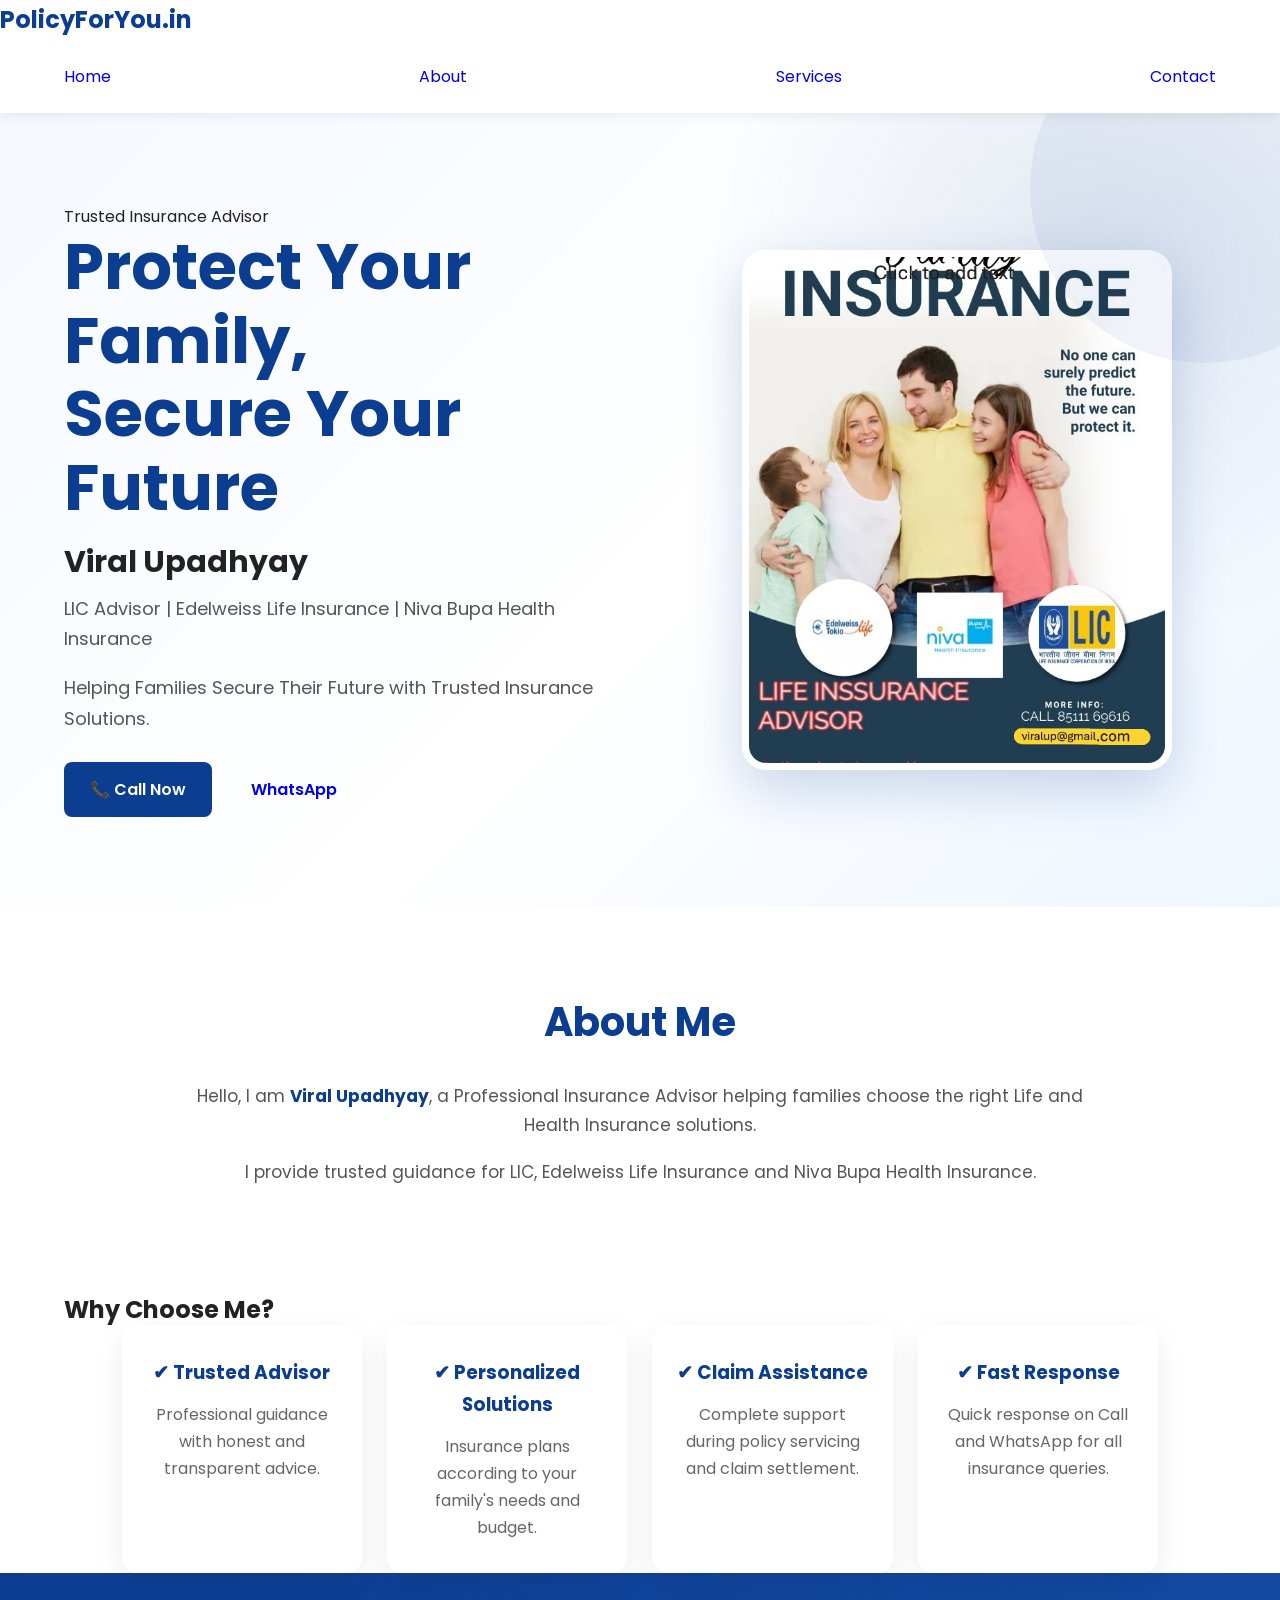
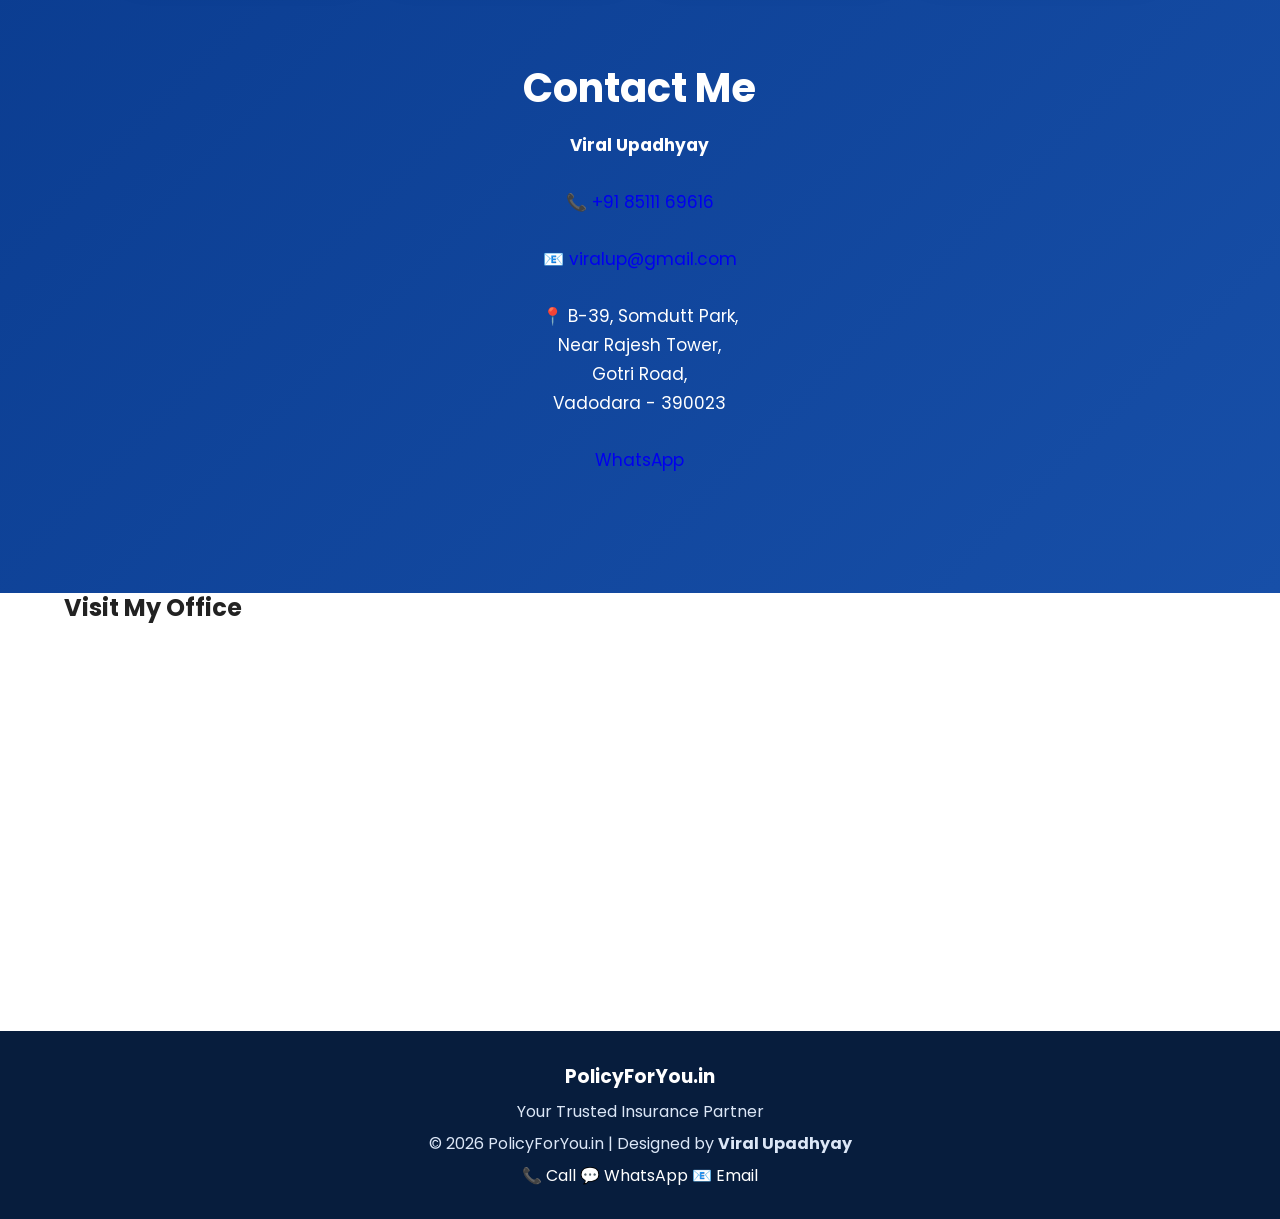
==== index.html @ e37a6d29 "Update index.html" ====
<!DOCTYPE html>
<html lang="en">

<head>
    <!-- Google tag (gtag.js) -->
<script async src="https://www.googletagmanager.com/gtag/js?id=G-F7DDTG982R"></script>

<script>
  window.dataLayer = window.dataLayer || [];
  function gtag(){dataLayer.push(arguments);}

  gtag('js', new Date());

  gtag('config', 'G-F7DDTG982R');
</script>
    <meta charset="UTF-8">
    <meta name="viewport" content="width=device-width, initial-scale=1.0">

    <title>PolicyForYou.in | Viral Upadhyay</title>
<meta name="description" content="Professional LIC, Health Insurance, Term Insurance and Financial Planning Advisor. Contact Viral Upadhyay for trusted insurance solutions.">

<meta name="keywords" content="LIC Advisor, Health Insurance, Term Insurance, Niva Bupa, Edelweiss Life Insurance, Viral Upadhyay">

<meta name="author" content="Viral Upadhyay">
    <link rel="canonical" href="https://viral1976.github.io/policyforyou/">
    <link rel="stylesheet" href="style.css">

    <link rel="preconnect" href="https://fonts.googleapis.com">
    <link rel="preconnect" href="https://fonts.gstatic.com" crossorigin>

    <link href="https://fonts.googleapis.com/css2?family=Poppins:wght@300;400;500;600;700&display=swap" rel="stylesheet">
<!-- Open Graph SEO -->
<meta property="og:title" content="PolicyForYou.in | Professional Insurance Advisor">
<meta property="og:description" content="Professional LIC, Health Insurance, Term Insurance and Financial Planning Advisor by Viral Upadhyay.">
<meta property="og:type" content="website">
<meta property="og:url" content="https://viral1976.github.io/policyforyou/">
<meta property="og:image" content="https://viral1976.github.io/policyforyou/logo.png">
<script type="application/ld+json">
{

<script type="application/ld+json">
{
  "@context":"https://schema.org",
  "@type":"InsuranceAgency",
  "name":"PolicyForYou.in",
  "url":"https://viral1976.github.io/policyforyou/",
  "logo":"https://viral1976.github.io/policyforyou/logo.png",
  "founder":"Viral Upadhyay",
  "telephone":"+91-8511169616"
}
</script>
</head>

<body>

<header>

    <div class="logo">
        PolicyForYou.in
    </div>

    <nav>

        <a href="#home">Home</a>
        <a href="#about">About</a>
        <a href="#services">Services</a>
        <a href="#contact">Contact</a>

    </nav>

</header>
<!-- Hero Section -->
<section class="hero" id="home">

    <div class="hero-content">

        <div class="hero-text">

            <span class="badge">Trusted Insurance Advisor</span>

            <h1>
                Protect Your Family,<br>
                Secure Your Future
            </h1>

            <h2>Viral Upadhyay</h2>

            <p>
                LIC Advisor | Edelweiss Life Insurance |
                Niva Bupa Health Insurance
            </p>

            <p>
                Helping Families Secure Their Future with Trusted Insurance Solutions.
            </p>

            <div class="hero-buttons">

                <a href="tel:+918511169616" class="btn btn-primary">
                    📞 Call Now
                </a>

                <a href="https://wa.me/918511169616"
   class="btn whatsapp"
   onclick="trackWhatsAppClick()"
   target="_blank">
   WhatsApp
</a>

            </div>

        </div>

      <div class="hero-image">
<img src="insurance-photo.jpg" alt="Viral Upadhyay - Life and Health Insurance Advisor">
    </div>

</section>
<!-- About -->
<section id="about" class="about">

    <div class="container">

        <h2>About Me</h2>

        <p>
            Hello, I am <strong>Viral Upadhyay</strong>, a Professional Insurance Advisor helping families choose the right Life and Health Insurance solutions.
        </p>

        <p>
            I provide trusted guidance for LIC, Edelweiss Life Insurance and Niva Bupa Health Insurance.
        </p>

    </div>

</section>
<!-- Why Choose Me -->
<section id="why" class="why">

    <div class="container">

        <h2>Why Choose Me?</h2>

        <div class="why-grid">

            <div class="why-card">
                <h3>✔ Trusted Advisor</h3>
                <p>Professional guidance with honest and transparent advice.</p>
            </div>

            <div class="why-card">
                <h3>✔ Personalized Solutions</h3>
                <p>Insurance plans according to your family's needs and budget.</p>
            </div>

            <div class="why-card">
                <h3>✔ Claim Assistance</h3>
                <p>Complete support during policy servicing and claim settlement.</p>
            </div>

            <div class="why-card">
                <h3>✔ Fast Response</h3>
                <p>Quick response on Call and WhatsApp for all insurance queries.</p>
            </div>

        </div>

    </div>

</section>
<!-- Contact -->
<section id="contact" class="contact">

    <div class="container">

        <h2>Contact Me</h2>

        <p><strong>Viral Upadhyay</strong></p>

        <p>📞 <a href="tel:+918511169616">+91 85111 69616</a></p>

        <p>📧 <a href="mailto:viralup@gmail.com">viralup@gmail.com</a></p>

        <p>📍 B-39, Somdutt Park,<br>
        Near Rajesh Tower,<br>
        Gotri Road,<br>
        Vadodara - 390023</p>

        <p>
           <a href="https://wa.me/918511169616"
   onclick="gtag('event', 'whatsapp_click', {
     event_category: 'Contact',
     event_label: 'WhatsApp Button'
   });"
   target="_blank">
   WhatsApp
</a>
        </p>

    </div>

</section>
<!-- Google Map -->
<section id="location" class="location">

    <div class="container">

        <h2>Visit My Office</h2>

        <iframe
            src="https://www.google.com/maps?q=B-39%20Somdutt%20Park,%20Near%20Rajesh%20Tower,%20Gotri%20Road,%20Vadodara&output=embed"
            width="100%"
            height="400"
            style="border:0; border-radius:15px;"
            allowfullscreen=""
            loading="lazy">
        </iframe>

    </div>

</section>
<!-- Footer -->
<footer class="footer">

    <div class="container">

        <h3>PolicyForYou.in</h3>

        <p>Your Trusted Insurance Partner</p>

        <p>
            © 2026 PolicyForYou.in | Designed by
            <strong>Viral Upadhyay</strong>
        </p>

        <div class="social-links">

            <a href="tel:+918511169616">📞 Call</a>

            <a href="https://wa.me/918511169616" target="_blank">💬 WhatsApp</a>

            <a href="mailto:viralup@gmail.com">📧 Email</a>

        </div>

    </div>

</footer>
<link rel="icon" href="favicon-192.png">

<meta property="og:image"
      content="https://viral1976.github.io/policyforyou/og-image.png">
</body>
</html>
---- style.css ----
/* =========================================================
   PolicyForYou.in
   Professional Insurance Advisor Website
   Viral Upadhyay
   ========================================================= */

/* ---------- RESET ---------- */

* {
    margin: 0;
    padding: 0;
    box-sizing: border-box;
}

html {
    scroll-behavior: smooth;
}

body {
    font-family: "Poppins", Arial, sans-serif;
    line-height: 1.7;
    color: #222;
    background: #ffffff;
}

img {
    max-width: 100%;
    display: block;
}

a {
    text-decoration: none;
}

.container {
    width: 90%;
    max-width: 1200px;
    margin: 0 auto;
}


/* =========================================================
   HEADER / NAVIGATION
   ========================================================= */

header {
    background: #ffffff;
    box-shadow: 0 2px 12px rgba(0, 0, 0, 0.08);
    position: sticky;
    top: 0;
    z-index: 1000;
}

nav {
    width: 90%;
    max-width: 1200px;
    margin: auto;
    min-height: 72px;

    display: flex;
    align-items: center;
    justify-content: space-between;
    gap: 25px;
}

.logo,
.logo a {
    color: #0b3d91;
    font-size: 24px;
    font-weight: 700;
}

nav ul {
    list-style: none;
    display: flex;
    align-items: center;
    gap: 28px;
}

nav ul li a {
    color: #222;
    font-weight: 500;
    transition: 0.3s ease;
}

nav ul li a:hover {
    color: #0b3d91;
}


/* =========================================================
   HERO SECTION
   ========================================================= */

.hero {
    position: relative;
    overflow: hidden;

    padding: 90px 5%;
    min-height: 620px;

    background:
        radial-gradient(circle at 85% 20%, rgba(11, 61, 145, 0.12), transparent 30%),
        linear-gradient(135deg, #f5f9ff 0%, #ffffff 55%, #eef6ff 100%);
}

.hero::before {
    content: "";
    position: absolute;
    width: 350px;
    height: 350px;
    border-radius: 50%;
    background: rgba(11, 61, 145, 0.06);
    right: -100px;
    top: -100px;
}

.hero > .container {
    position: relative;
    z-index: 2;
}

.hero-content {
    display: grid;
    grid-template-columns: 1.05fr 0.95fr;
    align-items: center;
    gap: 60px;
}

.hero-text {
    max-width: 650px;
}

.hero-text .tagline,
.hero .tagline {
    color: #0b3d91;
    font-weight: 600;
    font-size: 18px;
    margin-bottom: 12px;
}

.hero h1 {
    color: #0b3d91;
    font-size: clamp(42px, 5vw, 68px);
    line-height: 1.15;
    margin-bottom: 20px;
}

.hero h2 {
    color: #222;
    font-size: 30px;
    margin-bottom: 12px;
}

.hero p {
    font-size: 18px;
    color: #555;
    margin-bottom: 18px;
}


/* ---------- HERO BUTTONS ---------- */

.hero-buttons,
.hero-buttons {
    display: flex;
    flex-wrap: wrap;
    gap: 15px;
    margin-top: 28px;
}

.btn,
.btn-primary,
.btn-whatsapp {
    display: inline-flex;
    align-items: center;
    justify-content: center;

    min-height: 48px;
    padding: 12px 24px;

    border-radius: 8px;
    font-weight: 600;

    transition: all 0.3s ease;
}

.btn-primary {
    background: #0b3d91;
    color: #ffffff;
    border: 2px solid #0b3d91;
}

.btn-primary:hover {
    background: #082f70;
    border-color: #082f70;
    transform: translateY(-2px);
}

.btn-whatsapp {
    background: #25d366;
    color: #ffffff;
    border: 2px solid #25d366;
}

.btn-whatsapp:hover {
    background: #1da851;
    border-color: #1da851;
    transform: translateY(-2px);
}


/* =========================================================
   HERO IMAGE
   ========================================================= */

.hero-image {
    display: flex;
    justify-content: center;
    align-items: center;
}

.hero-image img {
    width: min(100%, 430px);
    max-height: 520px;
    object-fit: cover;

    border-radius: 24px;

    border: 7px solid #ffffff;

    box-shadow:
        0 20px 55px rgba(11, 61, 145, 0.20);

    background: #ffffff;
}


/* =========================================================
   ABOUT SECTION
   ========================================================= */

.about {
    padding: 90px 5%;
    background: #ffffff;
}

.about .container {
    max-width: 1000px;
}

.about h2 {
    text-align: center;
    color: #0b3d91;
    font-size: 40px;
    margin-bottom: 35px;
}

.about p {
    max-width: 900px;
    margin: 0 auto 18px;
    color: #555;
    font-size: 17px;
    text-align: center;
}

.about strong {
    color: #0b3d91;
}


/* =========================================================
   WHY CHOOSE ME
   ========================================================= */

.why-choose,
.why-choose-us {
    padding: 90px 5%;
    background: #f7faff;
}

.why-choose h2,
.why-choose-us h2 {
    text-align: center;
    color: #0b3d91;
    font-size: 40px;
    margin-bottom: 50px;
}

.why-grid,
.why-choose-grid {
    width: 90%;
    max-width: 1200px;
    margin: auto;

    display: grid;
    grid-template-columns: repeat(4, 1fr);
    gap: 25px;
}

.why-card {
    background: #ffffff;
    padding: 32px 22px;
    text-align: center;

    border-radius: 15px;

    box-shadow: 0 10px 30px rgba(0, 0, 0, 0.07);

    transition: 0.3s ease;
}

.why-card:hover {
    transform: translateY(-8px);
    box-shadow: 0 18px 40px rgba(11, 61, 145, 0.13);
}

.why-card h3 {
    color: #0b3d91;
    margin-bottom: 12px;
}

.why-card p {
    color: #666;
}


/* =========================================================
   SERVICES
   ========================================================= */

.services {
    padding: 90px 8%;
    background: #ffffff;
    text-align: center;
}

.services h2 {
    font-size: 40px;
    color: #0b3d91;
    margin-bottom: 50px;
}

.service-grid,
.services-grid {
    display: grid;
    grid-template-columns: repeat(3, 1fr);
    gap: 25px;
    max-width: 1200px;
    margin: auto;
}

.service-card {
    background: #ffffff;
    padding: 35px 25px;

    border-radius: 15px;

    border: 1px solid #e5ebf5;

    box-shadow: 0 10px 30px rgba(0, 0, 0, 0.07);

    transition: 0.3s ease;
}

.service-card:hover {
    transform: translateY(-8px);
    box-shadow: 0 18px 40px rgba(11, 61, 145, 0.13);
}

.service-card h3 {
    color: #0b3d91;
    font-size: 22px;
    margin-bottom: 14px;
}

.service-card p {
    color: #666;
}


/* =========================================================
   CONTACT SECTION
   ========================================================= */

.contact {
    padding: 90px 5%;
    background:
        linear-gradient(135deg, #0b3d91, #174fa8);
    color: #ffffff;
    text-align: center;
}

.contact h2 {
    font-size: 40px;
    margin-bottom: 18px;
}

.contact p {
    max-width: 700px;
    margin: 0 auto 28px;
    font-size: 17px;
}

.contact-buttons {
    display: flex;
    justify-content: center;
    flex-wrap: wrap;
    gap: 15px;
}


/* =========================================================
   GOOGLE MAP
   ========================================================= */

.map-section {
    padding: 70px 5%;
    background: #f7faff;
}

.map-section h2 {
    text-align: center;
    color: #0b3d91;
    margin-bottom: 30px;
}

.map-section iframe {
    width: 100%;
    min-height: 350px;
    border: 0;
    border-radius: 15px;
}


/* =========================================================
   FOOTER
   ========================================================= */

footer {
    background: #071d3d;
    color: #ffffff;
    text-align: center;
    padding: 30px 20px;
}

footer p {
    margin: 5px 0;
    color: #dce7f7;
}

footer a {
    color: #ffffff;
}

footer a:hover {
    color: #25d366;
}


/* =========================================================
   GENERAL SECTION HEADINGS
   ========================================================= */

section h2 {
    line-height: 1.25;
}


/* =========================================================
   MOBILE / TABLET
   ========================================================= */

@media (max-width: 950px) {

    .hero-content {
        grid-template-columns: 1fr;
        text-align: center;
    }

    .hero-text {
        max-width: 800px;
        margin: auto;
    }

    .hero-buttons {
        justify-content: center;
    }

    .hero-image {
        margin-top: 20px;
    }

    .why-grid,
    .why-choose-grid {
        grid-template-columns: repeat(2, 1fr);
    }

    .service-grid,
    .services-grid {
        grid-template-columns: repeat(2, 1fr);
    }
}


/* =========================================================
   MOBILE
   ========================================================= */

@media (max-width: 650px) {

    nav {
        flex-direction: column;
        justify-content: center;
        padding: 18px 0;
        gap: 10px;
    }

    nav ul {
        gap: 15px;
        flex-wrap: wrap;
        justify-content: center;
    }

    .logo,
    .logo a {
        font-size: 21px;
    }

    .hero {
        padding: 60px 20px;
        min-height: auto;
    }

    .hero h1 {
        font-size: 40px;
    }

    .hero h2 {
        font-size: 25px;
    }

    .hero p {
        font-size: 16px;
    }

    .hero-image img {
        width: 90%;
        max-height: 430px;
    }

    .about,
    .services,
    .why-choose,
    .why-choose-us,
    .contact {
        padding: 65px 20px;
    }

    .about h2,
    .services h2,
    .why-choose h2,
    .why-choose-us h2,
    .contact h2 {
        font-size: 32px;
    }

    .why-grid,
    .why-choose-grid,
    .service-grid,
    .services-grid {
        width: 100%;
        grid-template-columns: 1fr;
    }

    .btn,
    .btn-primary,
    .btn-whatsapp {
        width: 100%;
    }

    .hero-buttons {
        flex-direction: column;
        width: 100%;
    }
}


/* =========================================================
   ACCESSIBILITY / FOCUS
   ========================================================= */

a:focus-visible,
button:focus-visible {
    outline: 3px solid #25d366;
    outline-offset: 3px;
}


/* =========================================================
   IMAGE FALLBACK
   ========================================================= */

.hero-image img {
    min-height: 250px;
}
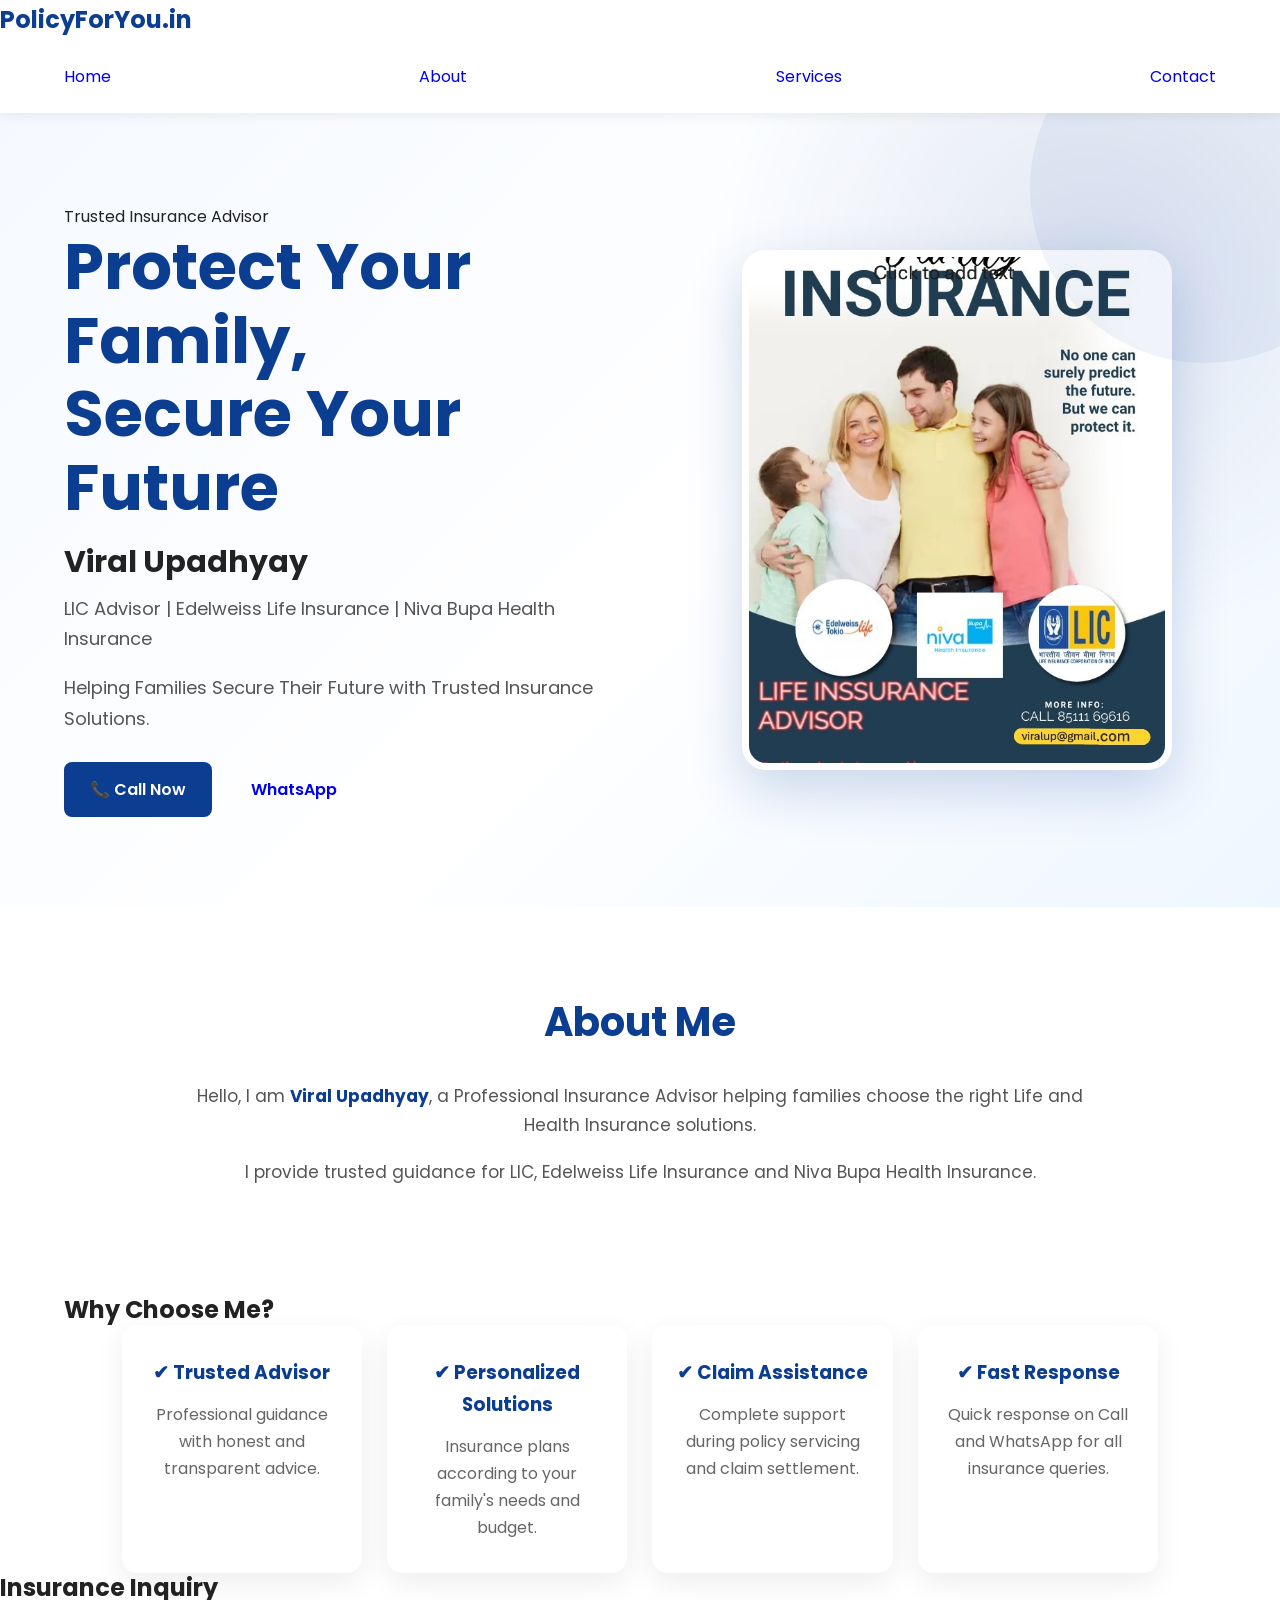
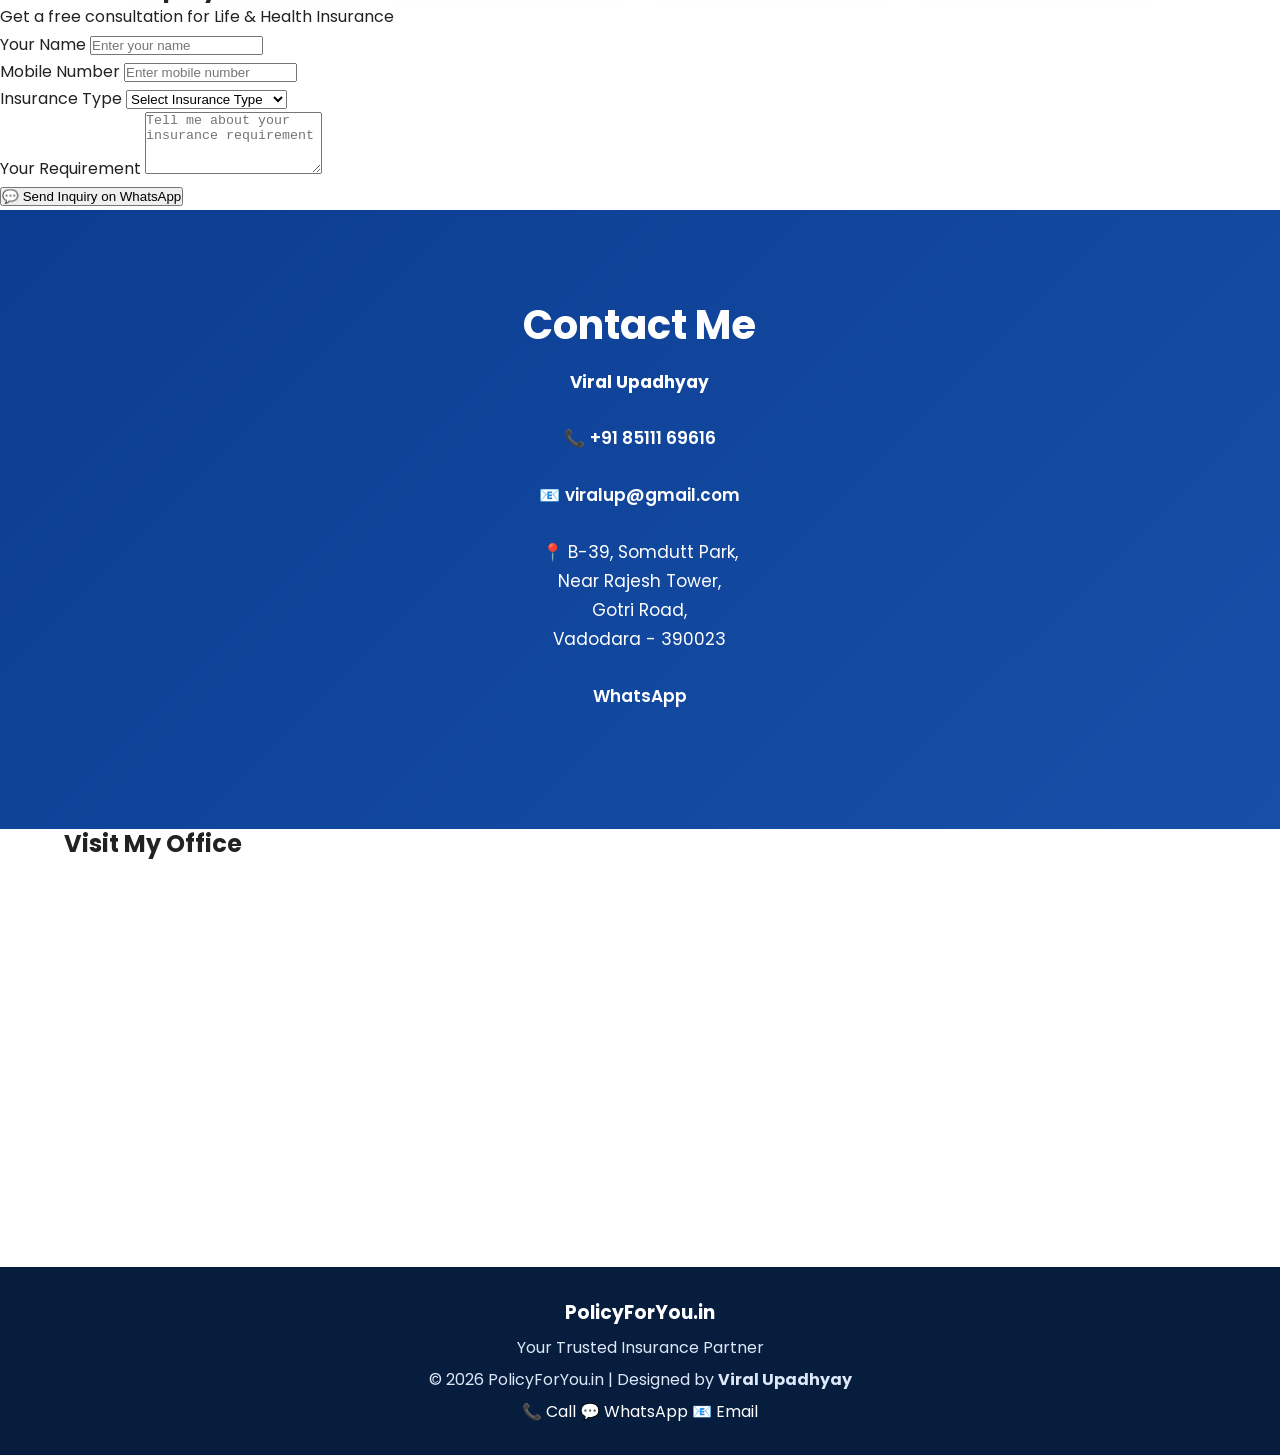
==== commit d80c071c: "Update index.html" ====
--- a/index.html
+++ b/index.html
@@ -166,7 +166,59 @@
         </div>
 
     </div>
-
+<!-- ================= INQUIRY FORM ================= -->
+
+<section id="inquiry" class="inquiry-section">
+
+    <div class="inquiry-container">
+
+        <h2>Insurance Inquiry</h2>
+
+        <p class="inquiry-subtitle">
+            Get a free consultation for Life & Health Insurance
+        </p>
+
+        <form onsubmit="sendInquiryWhatsApp(); return false;">
+
+            <div class="form-group">
+                <label>Your Name</label>
+                <input type="text" id="inquiryName"
+                       placeholder="Enter your name" required>
+            </div>
+
+            <div class="form-group">
+                <label>Mobile Number</label>
+                <input type="tel" id="inquiryMobile"
+                       placeholder="Enter mobile number"
+                       pattern="[0-9]{10}" required>
+            </div>
+
+            <div class="form-group">
+                <label>Insurance Type</label>
+                <select id="insuranceType" required>
+                    <option value="">Select Insurance Type</option>
+                    <option value="Life Insurance">Life Insurance</option>
+                    <option value="Health Insurance">Health Insurance</option>
+                    <option value="Life & Health Insurance">Life & Health Insurance</option>
+                </select>
+            </div>
+
+            <div class="form-group">
+                <label>Your Requirement</label>
+                <textarea id="inquiryMessage"
+                          placeholder="Tell me about your insurance requirement"
+                          rows="4"></textarea>
+            </div>
+
+            <button type="submit" class="inquiry-btn">
+                💬 Send Inquiry on WhatsApp
+            </button>
+
+        </form>
+
+    </div>
+
+</section>
 </section>
 <!-- Contact -->
 <section id="contact" class="contact">
--- a/style.css
+++ b/style.css
@@ -401,7 +401,15 @@
     margin: 0 auto 28px;
     font-size: 17px;
 }
-
+.contact a {
+    color: #ffffff !important;
+    font-weight: 600;
+    text-decoration: none;
+}
+
+.contact a:hover {
+    color: #ffd700 !important;
+}
 .contact-buttons {
     display: flex;
     justify-content: center;
@@ -604,3 +612,20 @@
 .hero-image img {
     min-height: 250px;
 }
+/* FINAL CONTACT LINK COLOR FIX */
+.contact a,
+.contact p a,
+.contact-buttons a,
+.contact a[href^="tel:"],
+.contact a[href^="mailto:"],
+.contact a[href*="wa.me"] {
+    color: #ffffff !important;
+    text-decoration: none !important;
+    font-weight: 600;
+}
+
+.contact a:hover,
+.contact p a:hover,
+.contact-buttons a:hover {
+    color: #ffd700 !important;
+}
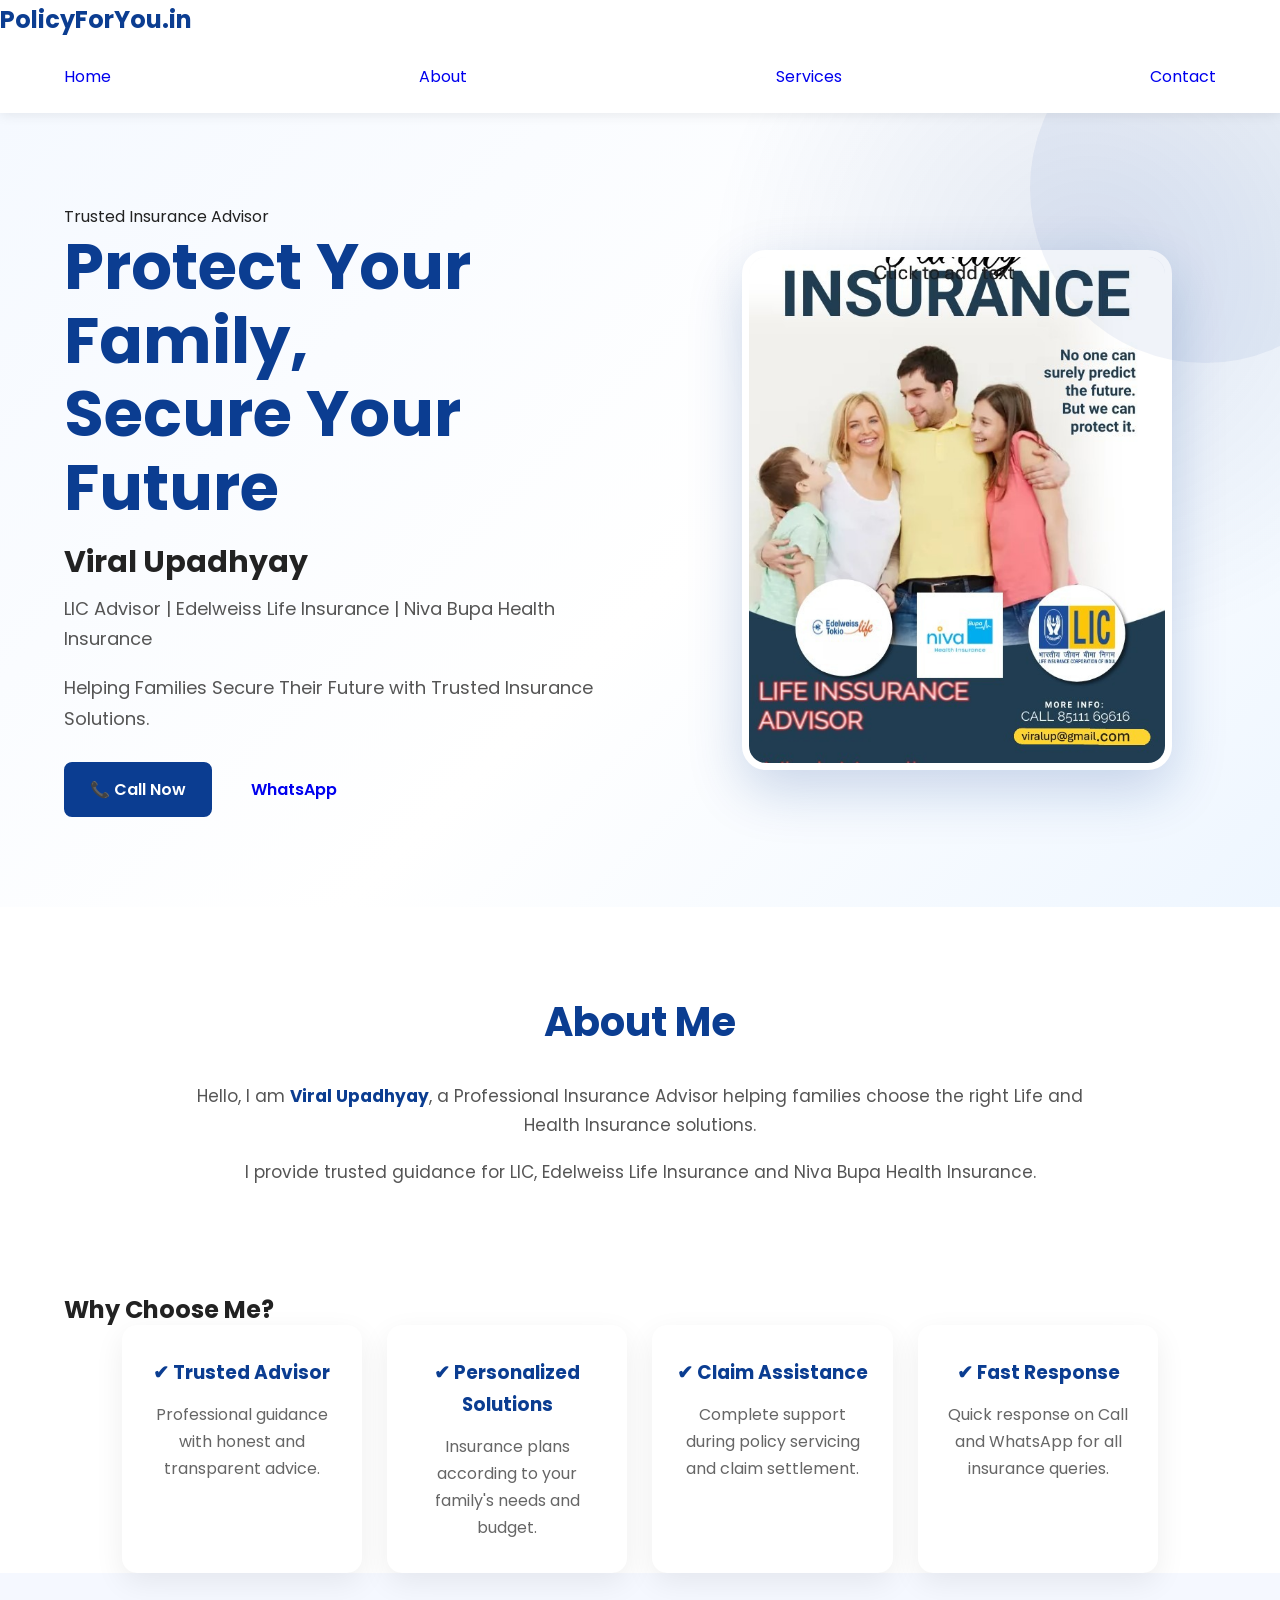
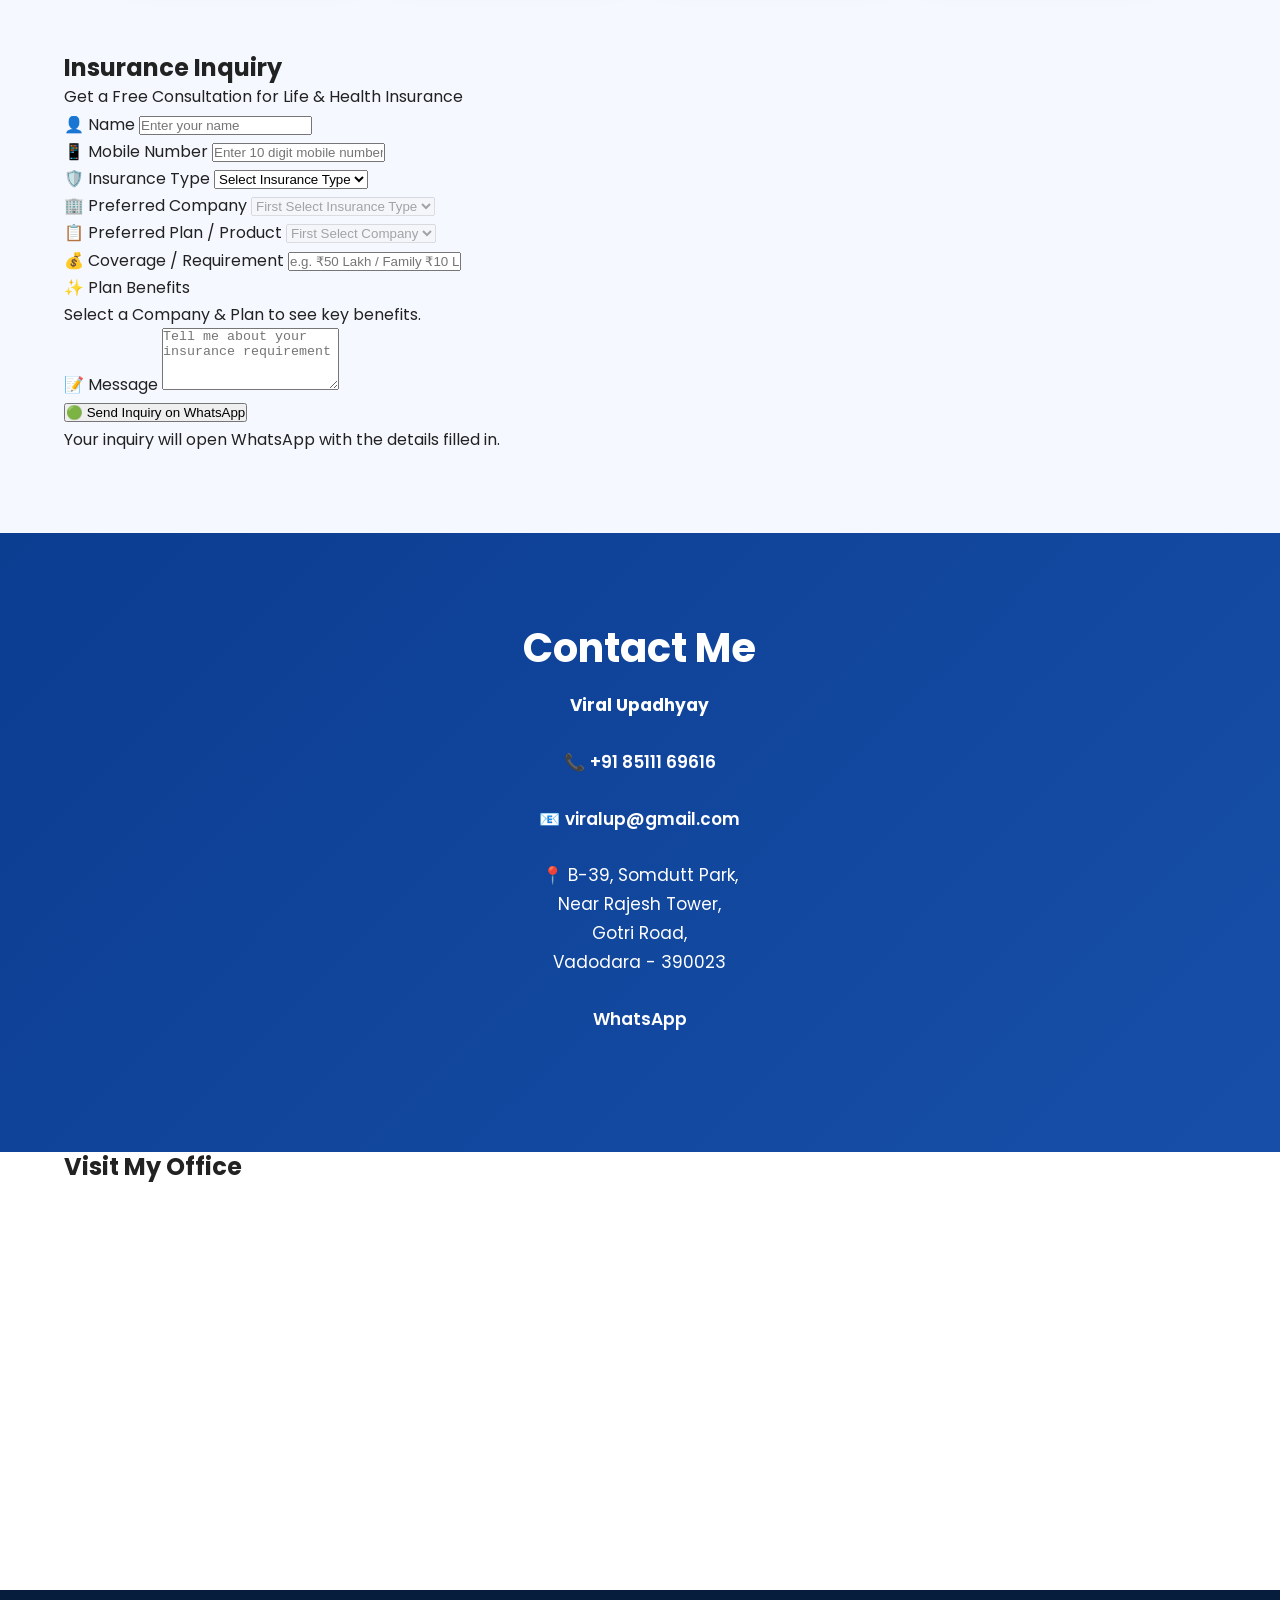
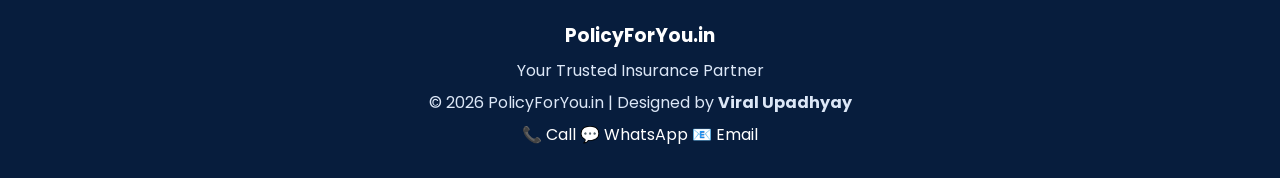
==== commit f9d2fe0c: "Revise inquiry form layout and labels Updated inquiry form with new fields and labels for better use" ====
--- a/index.html
+++ b/index.html
@@ -166,61 +166,111 @@
         </div>
 
     </div>
-<!-- ================= INQUIRY FORM ================= -->
-
 <section id="inquiry" class="inquiry-section">
 
-    <div class="inquiry-container">
-
-        <h2>Insurance Inquiry</h2>
-
-        <p class="inquiry-subtitle">
-            Get a free consultation for Life & Health Insurance
-        </p>
-
-        <form onsubmit="sendInquiryWhatsApp(); return false;">
-
-            <div class="form-group">
-                <label>Your Name</label>
-                <input type="text" id="inquiryName"
-                       placeholder="Enter your name" required>
-            </div>
-
-            <div class="form-group">
-                <label>Mobile Number</label>
-                <input type="tel" id="inquiryMobile"
-                       placeholder="Enter mobile number"
-                       pattern="[0-9]{10}" required>
-            </div>
-
-            <div class="form-group">
-                <label>Insurance Type</label>
-                <select id="insuranceType" required>
-                    <option value="">Select Insurance Type</option>
-                    <option value="Life Insurance">Life Insurance</option>
-                    <option value="Health Insurance">Health Insurance</option>
-                    <option value="Life & Health Insurance">Life & Health Insurance</option>
-                </select>
-            </div>
-
-            <div class="form-group">
-                <label>Your Requirement</label>
-                <textarea id="inquiryMessage"
-                          placeholder="Tell me about your insurance requirement"
-                          rows="4"></textarea>
-            </div>
-
-            <button type="submit" class="inquiry-btn">
-                💬 Send Inquiry on WhatsApp
-            </button>
-
-        </form>
-
-    </div>
-
-</section>
-</section>
-<!-- Contact -->
+  <div class="inquiry-card">
+
+    <div class="inquiry-heading">
+      <span class="gold-line"></span>
+      <h2>Insurance Inquiry</h2>
+      <p>Get a Free Consultation for Life & Health Insurance</p>
+    </div>
+
+    <form id="inquiryForm"
+          onsubmit="event.preventDefault(); sendInquiryToWhatsApp();">
+
+      <div class="inquiry-grid">
+
+        <div class="form-group">
+          <label for="inqName">👤 Name</label>
+          <input type="text"
+                 id="inqName"
+                 placeholder="Enter your name"
+                 required>
+        </div>
+
+        <div class="form-group">
+          <label for="inqMobile">📱 Mobile Number</label>
+          <input type="tel"
+                 id="inqMobile"
+                 inputmode="numeric"
+                 maxlength="10"
+                 placeholder="Enter 10 digit mobile number"
+                 required>
+        </div>
+
+        <div class="form-group">
+          <label for="inqType">🛡️ Insurance Type</label>
+          <select id="inqType" required>
+            <option value="">Select Insurance Type</option>
+            <option value="Life">Life Insurance</option>
+            <option value="Health">Health Insurance</option>
+            <option value="Both">Life + Health</option>
+          </select>
+        </div>
+
+        <div class="form-group">
+          <label for="inqCompany">🏢 Preferred Company</label>
+          <select id="inqCompany" required disabled>
+            <option value="">First Select Insurance Type</option>
+          </select>
+        </div>
+
+        <div class="form-group">
+          <label for="inqPlan">📋 Preferred Plan / Product</label>
+          <select id="inqPlan" required disabled>
+            <option value="">First Select Company</option>
+          </select>
+        </div>
+
+        <div class="form-group">
+          <label for="inqCoverage">💰 Coverage / Requirement</label>
+          <input type="text"
+                 id="inqCoverage"
+                 placeholder="e.g. ₹50 Lakh / Family ₹10 Lakh">
+        </div>
+
+        <div class="form-group full-width">
+
+          <div id="planBenefits" class="plan-benefits">
+
+            <div class="benefits-title">
+              ✨ Plan Benefits
+            </div>
+
+            <p class="benefits-placeholder">
+              Select a Company & Plan to see key benefits.
+            </p>
+
+            <ul id="benefitsList"></ul>
+
+          </div>
+
+        </div>
+
+        <div class="form-group full-width">
+          <label for="inqMessage">📝 Message</label>
+
+          <textarea id="inqMessage"
+                    rows="4"
+                    placeholder="Tell me about your insurance requirement"></textarea>
+        </div>
+
+      </div>
+
+      <button type="submit" class="inquiry-btn">
+        🟢 Send Inquiry on WhatsApp
+      </button>
+
+      <p class="form-note">
+        Your inquiry will open WhatsApp with the details filled in.
+      </p>
+
+    </form>
+
+  </div>
+
+</section><!-- Contact -->
 <section id="contact" class="contact">
 
     <div class="container">
--- a/style.css
+++ b/style.css
@@ -629,3 +629,298 @@
 .contact-buttons a:hover {
     color: #ffd700 !important;
 }
+/* ================= INQUIRY FORM ================= */
+
+.inquiry-section {
+    padding: 80px 5%;
+    background: #f5f8ff;
+}
+
+.inquiry-container {
+    max-width: 650px;
+    margin: auto;
+    background: #ffffff;
+    padding: 40px;
+    border-radius: 20px;
+    box-shadow: 0 10px 35px rgba(0, 0, 0, 0.12);
+}
+
+.inquiry-container h2 {
+    text-align: center;
+  /* =====================================================
+   BLUE + GOLD INSURANCE INQUIRY FORM
+   ===================================================== */
+
+.inquiry-section {
+    padding: 80px 5%;
+    background:
+        linear-gradient(135deg, #f7faff 0%, #ffffff 50%, #f3f7ff 100%);
+    position: relative;
+}
+
+.inquiry-container {
+    max-width: 760px;
+    margin: auto;
+    padding: 45px 50px;
+    background: #ffffff;
+
+    border-radius: 22px;
+
+    border-top: 5px solid #d4a017;
+
+    box-shadow:
+        0 15px 45px rgba(11, 61, 145, 0.15);
+
+    position: relative;
+}
+
+/* Gold decorative line */
+
+.inquiry-container::before {
+    content: "";
+    position: absolute;
+
+    width: 100px;
+    height: 4px;
+
+    background: #d4a017;
+
+    top: 18px;
+    left: 50%;
+
+    transform: translateX(-50%);
+
+    border-radius: 10px;
+}
+
+
+/* Heading */
+
+.inquiry-heading {
+    display: flex;
+    align-items: center;
+    justify-content: center;
+
+    gap: 15px;
+
+    margin-bottom: 8px;
+}
+
+.inquiry-heading h2 {
+    margin: 0;
+
+    color: #0b3d91;
+
+    font-size: 36px;
+
+    font-weight: 700;
+
+    text-align: center;
+}
+
+.inquiry-line {
+    width: 55px;
+    height: 2px;
+
+    background: #d4a017;
+}
+
+
+/* Subtitle */
+
+.inquiry-subtitle {
+    text-align: center;
+
+    color: #555;
+
+    font-size: 17px;
+
+    margin: 0 0 35px;
+}
+
+
+/* Form row */
+
+.form-row {
+    display: grid;
+
+    grid-template-columns: 1fr 1fr;
+
+    gap: 20px;
+}
+
+
+/* Form group */
+
+.form-group {
+    margin-bottom: 22px;
+}
+
+.form-group label {
+    display: block;
+
+    margin-bottom: 8px;
+
+    color: #0b3d91;
+
+    font-size: 16px;
+
+    font-weight: 700;
+}
+
+
+/* Inputs */
+
+.form-group input,
+.form-group select,
+.form-group textarea {
+
+    width: 100%;
+
+    box-sizing: border-box;
+
+    padding: 14px 16px;
+
+    border: 1px solid #d6dce8;
+
+    border-radius: 10px;
+
+    background: #fbfcff;
+
+    color: #222;
+
+    font-size: 16px;
+
+    font-family: inherit;
+
+    transition: all 0.3s ease;
+}
+
+
+/* Focus */
+
+.form-group input:focus,
+.form-group select:focus,
+.form-group textarea:focus {
+
+    outline: none;
+
+    border-color: #0b3d91;
+
+    background: #ffffff;
+
+    box-shadow:
+        0 0 0 3px rgba(11, 61, 145, 0.10);
+}
+
+
+/* Placeholder */
+
+.form-group input::placeholder,
+.form-group textarea::placeholder {
+    color: #888;
+}
+
+
+/* Textarea */
+
+.form-group textarea {
+    resize: vertical;
+
+    min-height: 110px;
+}
+
+
+/* WhatsApp Button */
+
+.inquiry-btn {
+
+    width: 100%;
+
+    padding: 16px 20px;
+
+    border: none;
+
+    border-radius: 10px;
+
+    background:
+        linear-gradient(135deg, #0b3d91, #174fa8);
+
+    color: #ffffff;
+
+    font-size: 18px;
+
+    font-weight: 700;
+
+    cursor: pointer;
+
+    box-shadow:
+        0 6px 18px rgba(11, 61, 145, 0.25);
+
+    transition: all 0.3s ease;
+}
+
+
+/* Button hover */
+
+.inquiry-btn:hover {
+
+    background:
+        linear-gradient(135deg, #d4a017, #b8860b);
+
+    transform: translateY(-2px);
+
+    box-shadow:
+        0 8px 22px rgba(212, 160, 23, 0.30);
+}
+
+
+/* Security note */
+
+.inquiry-note {
+
+    margin: 20px 0 0;
+
+    text-align: center;
+
+    color: #777;
+
+    font-size: 13px;
+}
+
+
+/* =====================================================
+   MOBILE RESPONSIVE
+   ===================================================== */
+
+@media (max-width: 700px) {
+
+    .inquiry-section {
+        padding: 55px 18px;
+    }
+
+    .inquiry-container {
+        padding: 35px 22px;
+    }
+
+    .inquiry-heading {
+        gap: 8px;
+    }
+
+    .inquiry-heading h2 {
+        font-size: 28px;
+    }
+
+    .inquiry-line {
+        width: 30px;
+    }
+
+    .form-row {
+        grid-template-columns: 1fr;
+        gap: 0;
+    }
+
+    .inquiry-btn {
+        font-size: 16px;
+    }
+}
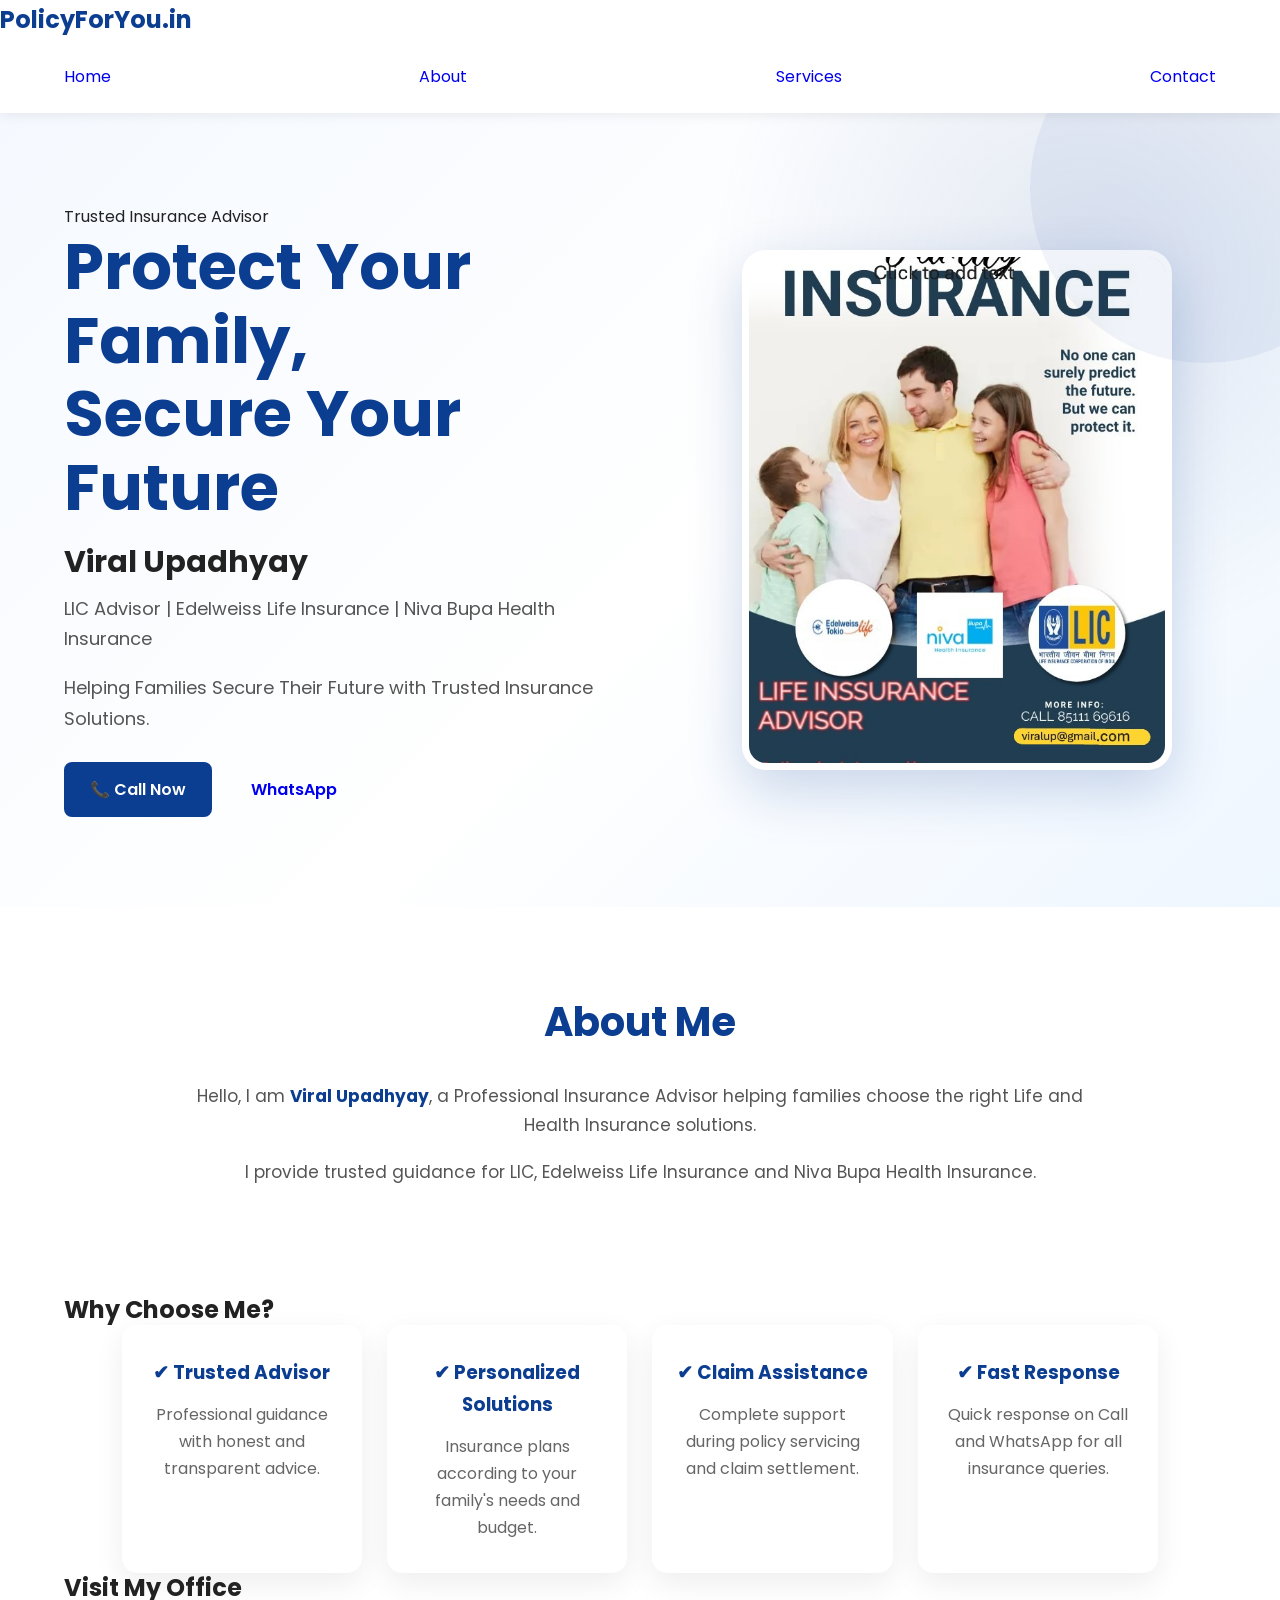
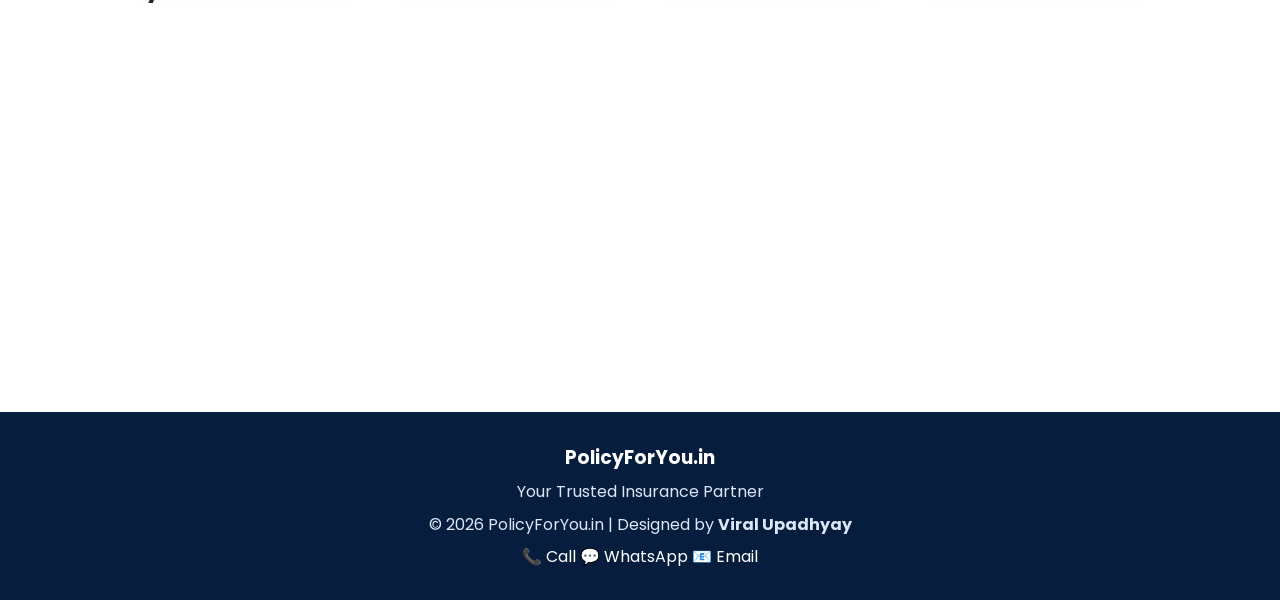
==== commit 2eab0dd6: "Update index.html" ====
--- a/index.html
+++ b/index.html
@@ -166,142 +166,6 @@
         </div>
 
     </div>
-<section id="inquiry" class="inquiry-section">
-
-  <div class="inquiry-card">
-
-    <div class="inquiry-heading">
-      <span class="gold-line"></span>
-      <h2>Insurance Inquiry</h2>
-      <p>Get a Free Consultation for Life & Health Insurance</p>
-    </div>
-
-    <form id="inquiryForm"
-          onsubmit="event.preventDefault(); sendInquiryToWhatsApp();">
-
-      <div class="inquiry-grid">
-
-        <div class="form-group">
-          <label for="inqName">👤 Name</label>
-          <input type="text"
-                 id="inqName"
-                 placeholder="Enter your name"
-                 required>
-        </div>
-
-        <div class="form-group">
-          <label for="inqMobile">📱 Mobile Number</label>
-          <input type="tel"
-                 id="inqMobile"
-                 inputmode="numeric"
-                 maxlength="10"
-                 placeholder="Enter 10 digit mobile number"
-                 required>
-        </div>
-
-        <div class="form-group">
-          <label for="inqType">🛡️ Insurance Type</label>
-          <select id="inqType" required>
-            <option value="">Select Insurance Type</option>
-            <option value="Life">Life Insurance</option>
-            <option value="Health">Health Insurance</option>
-            <option value="Both">Life + Health</option>
-          </select>
-        </div>
-
-        <div class="form-group">
-          <label for="inqCompany">🏢 Preferred Company</label>
-          <select id="inqCompany" required disabled>
-            <option value="">First Select Insurance Type</option>
-          </select>
-        </div>
-
-        <div class="form-group">
-          <label for="inqPlan">📋 Preferred Plan / Product</label>
-          <select id="inqPlan" required disabled>
-            <option value="">First Select Company</option>
-          </select>
-        </div>
-
-        <div class="form-group">
-          <label for="inqCoverage">💰 Coverage / Requirement</label>
-          <input type="text"
-                 id="inqCoverage"
-                 placeholder="e.g. ₹50 Lakh / Family ₹10 Lakh">
-        </div>
-
-        <div class="form-group full-width">
-
-          <div id="planBenefits" class="plan-benefits">
-
-            <div class="benefits-title">
-              ✨ Plan Benefits
-            </div>
-
-            <p class="benefits-placeholder">
-              Select a Company & Plan to see key benefits.
-            </p>
-
-            <ul id="benefitsList"></ul>
-
-          </div>
-
-        </div>
-
-        <div class="form-group full-width">
-          <label for="inqMessage">📝 Message</label>
-
-          <textarea id="inqMessage"
-                    rows="4"
-                    placeholder="Tell me about your insurance requirement"></textarea>
-        </div>
-
-      </div>
-
-      <button type="submit" class="inquiry-btn">
-        🟢 Send Inquiry on WhatsApp
-      </button>
-
-      <p class="form-note">
-        Your inquiry will open WhatsApp with the details filled in.
-      </p>
-
-    </form>
-
-  </div>
-
-</section><!-- Contact -->
-<section id="contact" class="contact">
-
-    <div class="container">
-
-        <h2>Contact Me</h2>
-
-        <p><strong>Viral Upadhyay</strong></p>
-
-        <p>📞 <a href="tel:+918511169616">+91 85111 69616</a></p>
-
-        <p>📧 <a href="mailto:viralup@gmail.com">viralup@gmail.com</a></p>
-
-        <p>📍 B-39, Somdutt Park,<br>
-        Near Rajesh Tower,<br>
-        Gotri Road,<br>
-        Vadodara - 390023</p>
-
-        <p>
-           <a href="https://wa.me/918511169616"
-   onclick="gtag('event', 'whatsapp_click', {
-     event_category: 'Contact',
-     event_label: 'WhatsApp Button'
-   });"
-   target="_blank">
-   WhatsApp
-</a>
-        </p>
-
-    </div>
-
-</section>
 <!-- Google Map -->
 <section id="location" class="location">
 
--- a/style.css
+++ b/style.css
@@ -36,6 +36,192 @@
     width: 90%;
     max-width: 1200px;
     margin: 0 auto;
+   /* ================================
+   PROFESSIONAL INQUIRY FORM
+================================ */
+
+.inquiry-section {
+  padding: 80px 5%;
+  background: linear-gradient(135deg, #0b3d91 0%, #174fa8 100%);
+}
+
+.inquiry-card {
+  max-width: 900px;
+  margin: 0 auto;
+  background: #ffffff;
+  border-radius: 24px;
+  padding: 42px;
+  box-shadow: 0 20px 60px rgba(0,0,0,0.20);
+  border-top: 5px solid #f5b400;
+}
+
+.inquiry-heading {
+  text-align: center;
+  margin-bottom: 30px;
+}
+
+.gold-line {
+  display: block;
+  width: 70px;
+  height: 4px;
+  background: #f5b400;
+  border-radius: 20px;
+  margin: 0 auto 14px;
+}
+
+.inquiry-heading h2 {
+  margin: 0;
+  color: #173f7a;
+  font-size: 36px;
+}
+
+.inquiry-heading p {
+  margin: 8px 0 0;
+  color: #5c667a;
+  font-size: 16px;
+}
+
+.inquiry-grid {
+  display: grid;
+  grid-template-columns: 1fr 1fr;
+  gap: 20px;
+}
+
+.form-group {
+  width: 100%;
+}
+
+.form-group.full-width {
+  grid-column: 1 / -1;
+}
+
+.form-group label {
+  display: block;
+  font-weight: 700;
+  color: #173f7a;
+  margin-bottom: 8px;
+}
+
+.form-group input,
+.form-group select,
+.form-group textarea {
+  width: 100%;
+  padding: 14px 15px;
+  border: 1px solid #d7dfec;
+  border-radius: 12px;
+  font-size: 16px;
+  box-sizing: border-box;
+  background: #fbfdff;
+  color: #173f7a;
+  font-family: inherit;
+}
+
+.form-group input::placeholder,
+.form-group textarea::placeholder {
+  color: #8a94a6;
+}
+
+.form-group input:focus,
+.form-group select:focus,
+.form-group textarea:focus {
+  outline: none;
+  border-color: #f5b400;
+  box-shadow: 0 0 0 3px rgba(245,180,0,0.12);
+}
+
+.form-group select:disabled {
+  background: #eef2f7;
+  color: #8993a5;
+  cursor: not-allowed;
+}
+
+/* PLAN BENEFITS */
+
+.plan-benefits {
+  background: linear-gradient(135deg, #fffaf0, #ffffff);
+  border: 1px solid #f5b400;
+  border-left: 5px solid #f5b400;
+  border-radius: 14px;
+  padding: 18px 20px;
+}
+
+.benefits-title {
+  font-size: 19px;
+  font-weight: 800;
+  color: #173f7a;
+  margin-bottom: 6px;
+}
+
+.benefits-placeholder {
+  margin: 0;
+  color: #777f8c;
+}
+
+#benefitsList {
+  margin: 10px 0 0;
+  padding-left: 20px;
+  color: #334155;
+}
+
+#benefitsList li {
+  margin: 8px 0;
+  line-height: 1.5;
+}
+
+/* WHATSAPP BUTTON */
+
+.inquiry-btn {
+  width: 100%;
+  margin-top: 22px;
+  padding: 16px;
+  border: 0;
+  border-radius: 12px;
+  background: #168b3b;
+  color: #ffffff;
+  font-size: 17px;
+  font-weight: 800;
+  cursor: pointer;
+  transition: 0.2s;
+}
+
+.inquiry-btn:hover {
+  background: #0f6f2e;
+  transform: translateY(-1px);
+}
+
+.form-note {
+  text-align: center;
+  color: #7a8392;
+  font-size: 13px;
+  margin: 12px 0 0;
+}
+
+/* MOBILE */
+
+@media (max-width: 700px) {
+
+  .inquiry-section {
+    padding: 55px 4%;
+  }
+
+  .inquiry-card {
+    padding: 25px 18px;
+    border-radius: 18px;
+  }
+
+  .inquiry-heading h2 {
+    font-size: 30px;
+  }
+
+  .inquiry-grid {
+    grid-template-columns: 1fr;
+  }
+
+  .form-group.full-width {
+    grid-column: auto;
+  }
+
+}
 }
 
 
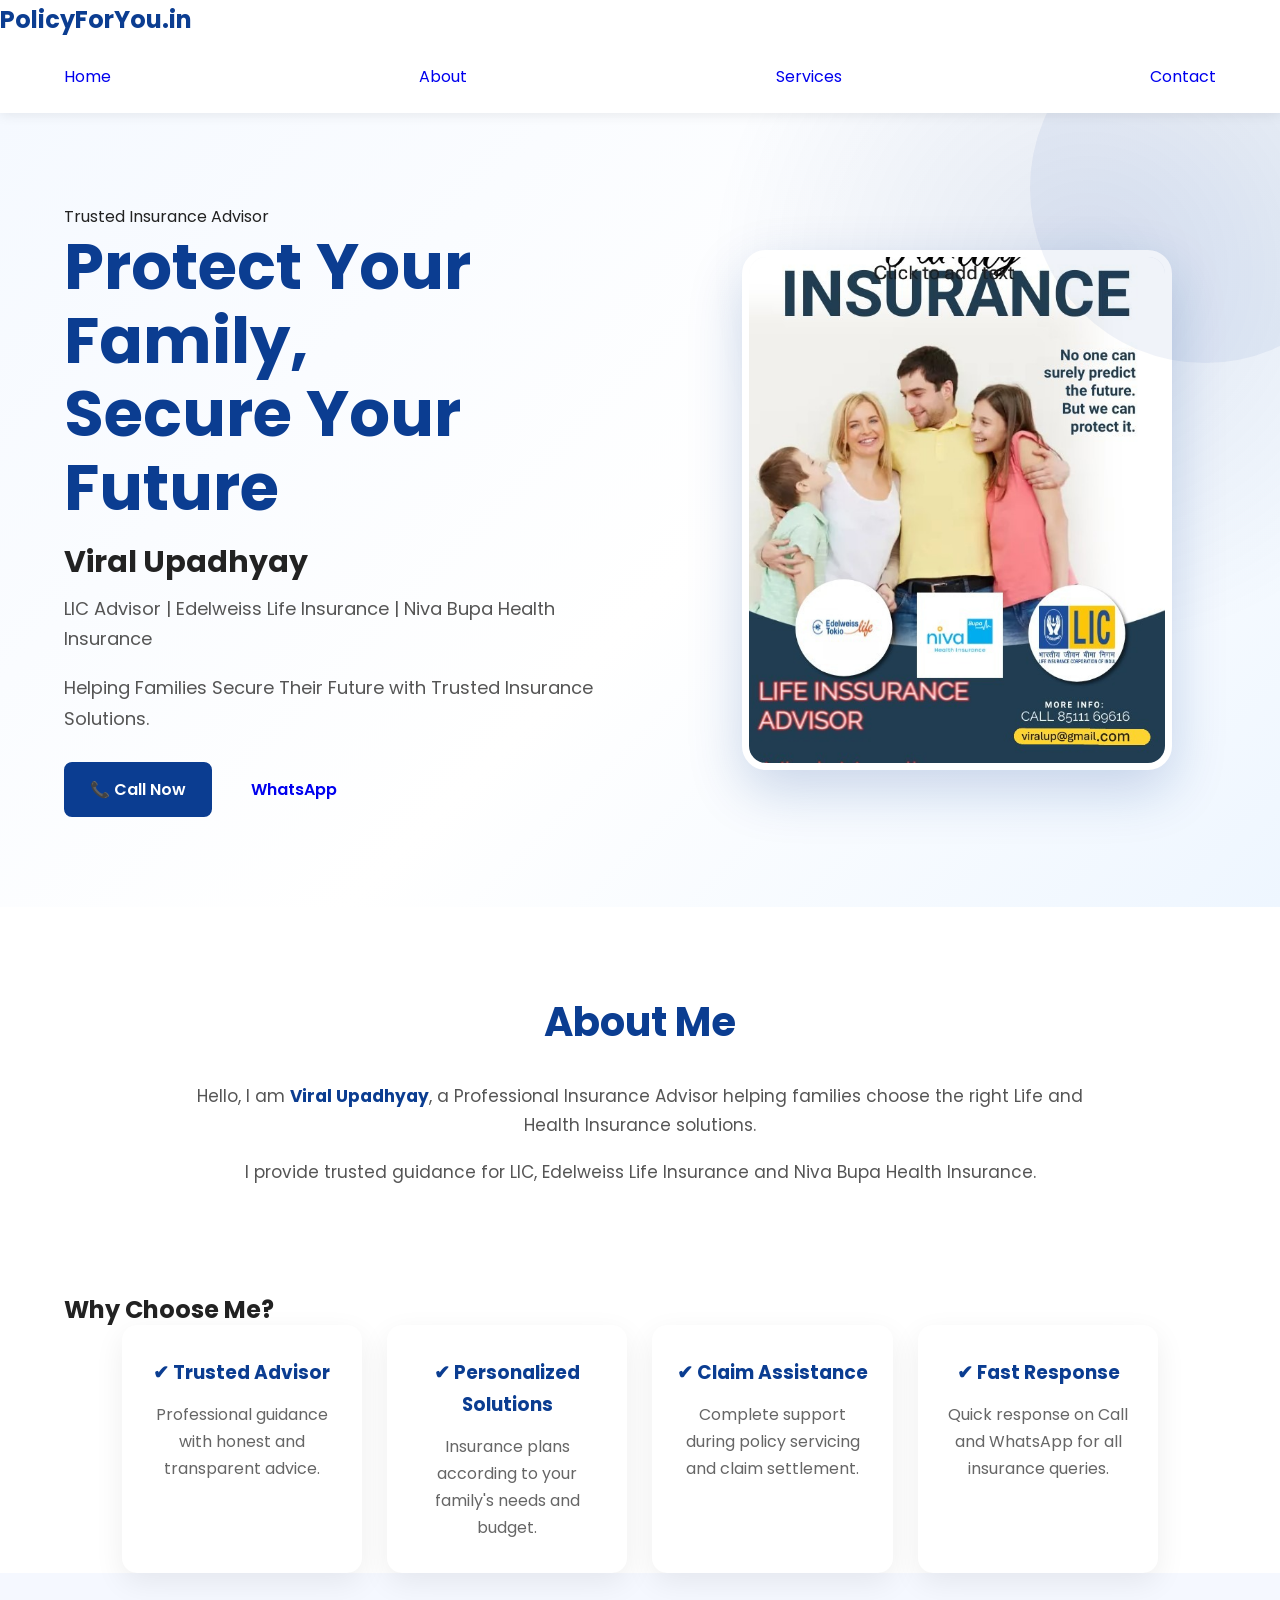
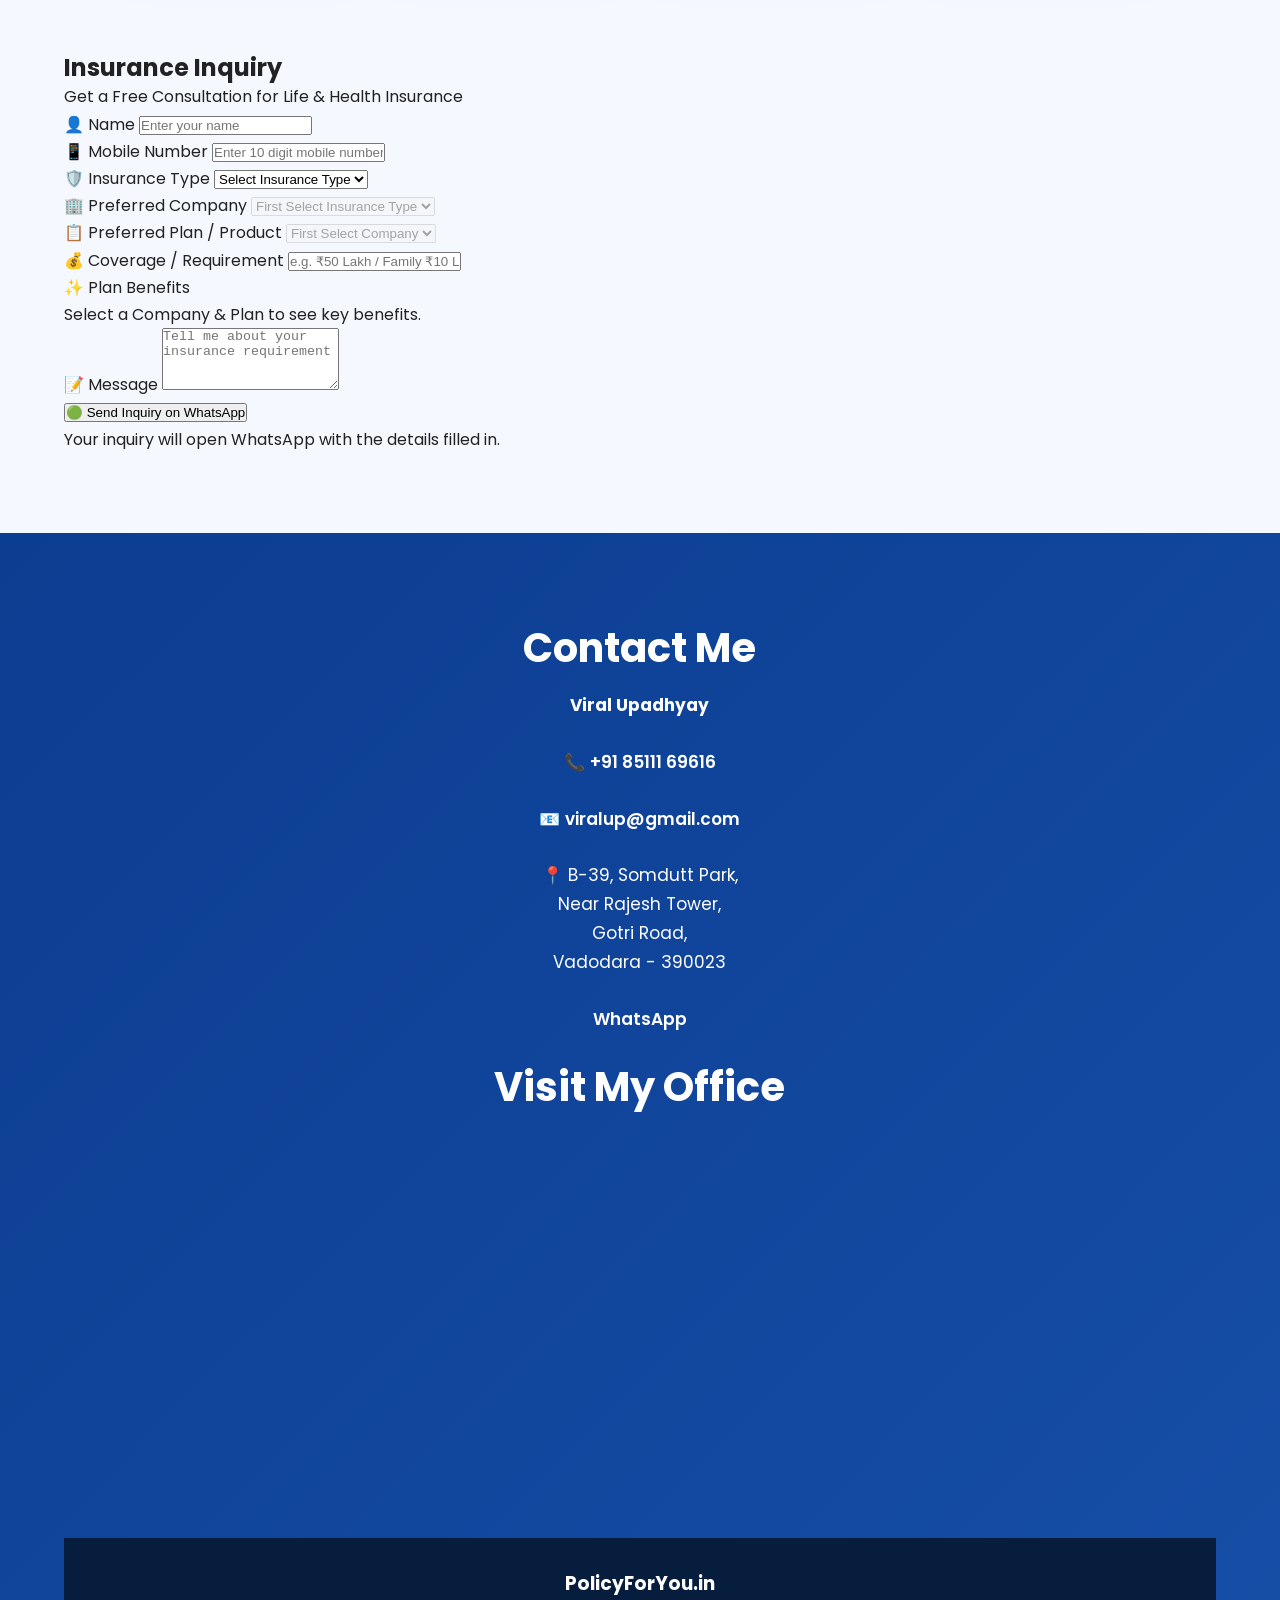
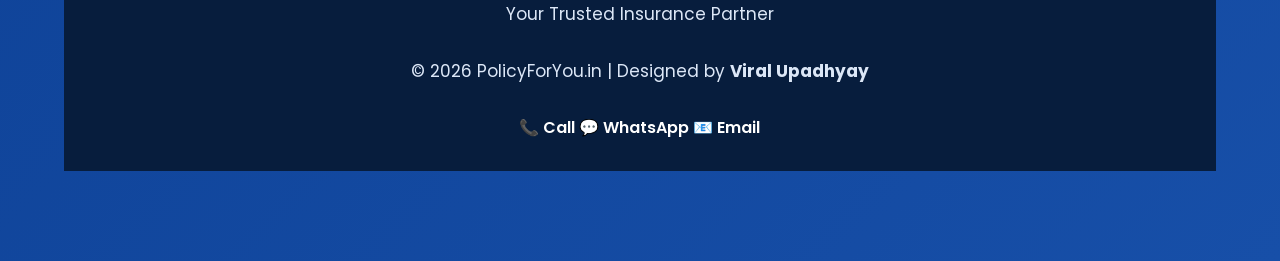
==== commit d0d95788: "Update index.html" ====
--- a/index.html
+++ b/index.html
@@ -164,7 +164,143 @@
             </div>
 
         </div>
-
+  </div>
+
+    </div>
+<section id="inquiry" class="inquiry-section">
+
+  <div class="inquiry-card">
+
+    <div class="inquiry-heading">
+      <span class="gold-line"></span>
+      <h2>Insurance Inquiry</h2>
+      <p>Get a Free Consultation for Life & Health Insurance</p>
+    </div>
+
+    <form id="inquiryForm"
+          onsubmit="event.preventDefault(); sendInquiryToWhatsApp();">
+
+      <div class="inquiry-grid">
+
+        <div class="form-group">
+          <label for="inqName">👤 Name</label>
+          <input type="text"
+                 id="inqName"
+                 placeholder="Enter your name"
+                 required>
+        </div>
+
+        <div class="form-group">
+          <label for="inqMobile">📱 Mobile Number</label>
+          <input type="tel"
+                 id="inqMobile"
+                 inputmode="numeric"
+                 maxlength="10"
+                 placeholder="Enter 10 digit mobile number"
+                 required>
+        </div>
+
+        <div class="form-group">
+          <label for="inqType">🛡️ Insurance Type</label>
+          <select id="inqType" required>
+            <option value="">Select Insurance Type</option>
+            <option value="Life">Life Insurance</option>
+            <option value="Health">Health Insurance</option>
+            <option value="Both">Life + Health</option>
+          </select>
+        </div>
+
+        <div class="form-group">
+          <label for="inqCompany">🏢 Preferred Company</label>
+          <select id="inqCompany" required disabled>
+            <option value="">First Select Insurance Type</option>
+          </select>
+        </div>
+
+        <div class="form-group">
+          <label for="inqPlan">📋 Preferred Plan / Product</label>
+          <select id="inqPlan" required disabled>
+            <option value="">First Select Company</option>
+          </select>
+        </div>
+
+        <div class="form-group">
+          <label for="inqCoverage">💰 Coverage / Requirement</label>
+          <input type="text"
+                 id="inqCoverage"
+                 placeholder="e.g. ₹50 Lakh / Family ₹10 Lakh">
+        </div>
+
+        <div class="form-group full-width">
+
+          <div id="planBenefits" class="plan-benefits">
+
+            <div class="benefits-title">
+              ✨ Plan Benefits
+            </div>
+
+            <p class="benefits-placeholder">
+              Select a Company & Plan to see key benefits.
+            </p>
+
+            <ul id="benefitsList"></ul>
+
+          </div>
+
+        </div>
+
+        <div class="form-group full-width">
+          <label for="inqMessage">📝 Message</label>
+
+          <textarea id="inqMessage"
+                    rows="4"
+                    placeholder="Tell me about your insurance requirement"></textarea>
+        </div>
+
+      </div>
+
+      <button type="submit" class="inquiry-btn">
+        🟢 Send Inquiry on WhatsApp
+      </button>
+
+      <p class="form-note">
+        Your inquiry will open WhatsApp with the details filled in.
+      </p>
+
+    </form>
+
+  </div>
+
+</section><!-- Contact -->
+<section id="contact" class="contact">
+
+    <div class="container">
+
+        <h2>Contact Me</h2>
+
+        <p><strong>Viral Upadhyay</strong></p>
+
+        <p>📞 <a href="tel:+918511169616">+91 85111 69616</a></p>
+
+        <p>📧 <a href="mailto:viralup@gmail.com">viralup@gmail.com</a></p>
+
+        <p>📍 B-39, Somdutt Park,<br>
+        Near Rajesh Tower,<br>
+        Gotri Road,<br>
+        Vadodara - 390023</p>
+
+        <p>
+           <a href="https://wa.me/918511169616"
+   onclick="gtag('event', 'whatsapp_click', {
+     event_category: 'Contact',
+     event_label: 'WhatsApp Button'
+   });"
+   target="_blank">
+   WhatsApp
+</a>
+        </p>
+
+    </div>
     </div>
 <!-- Google Map -->
 <section id="location" class="location">
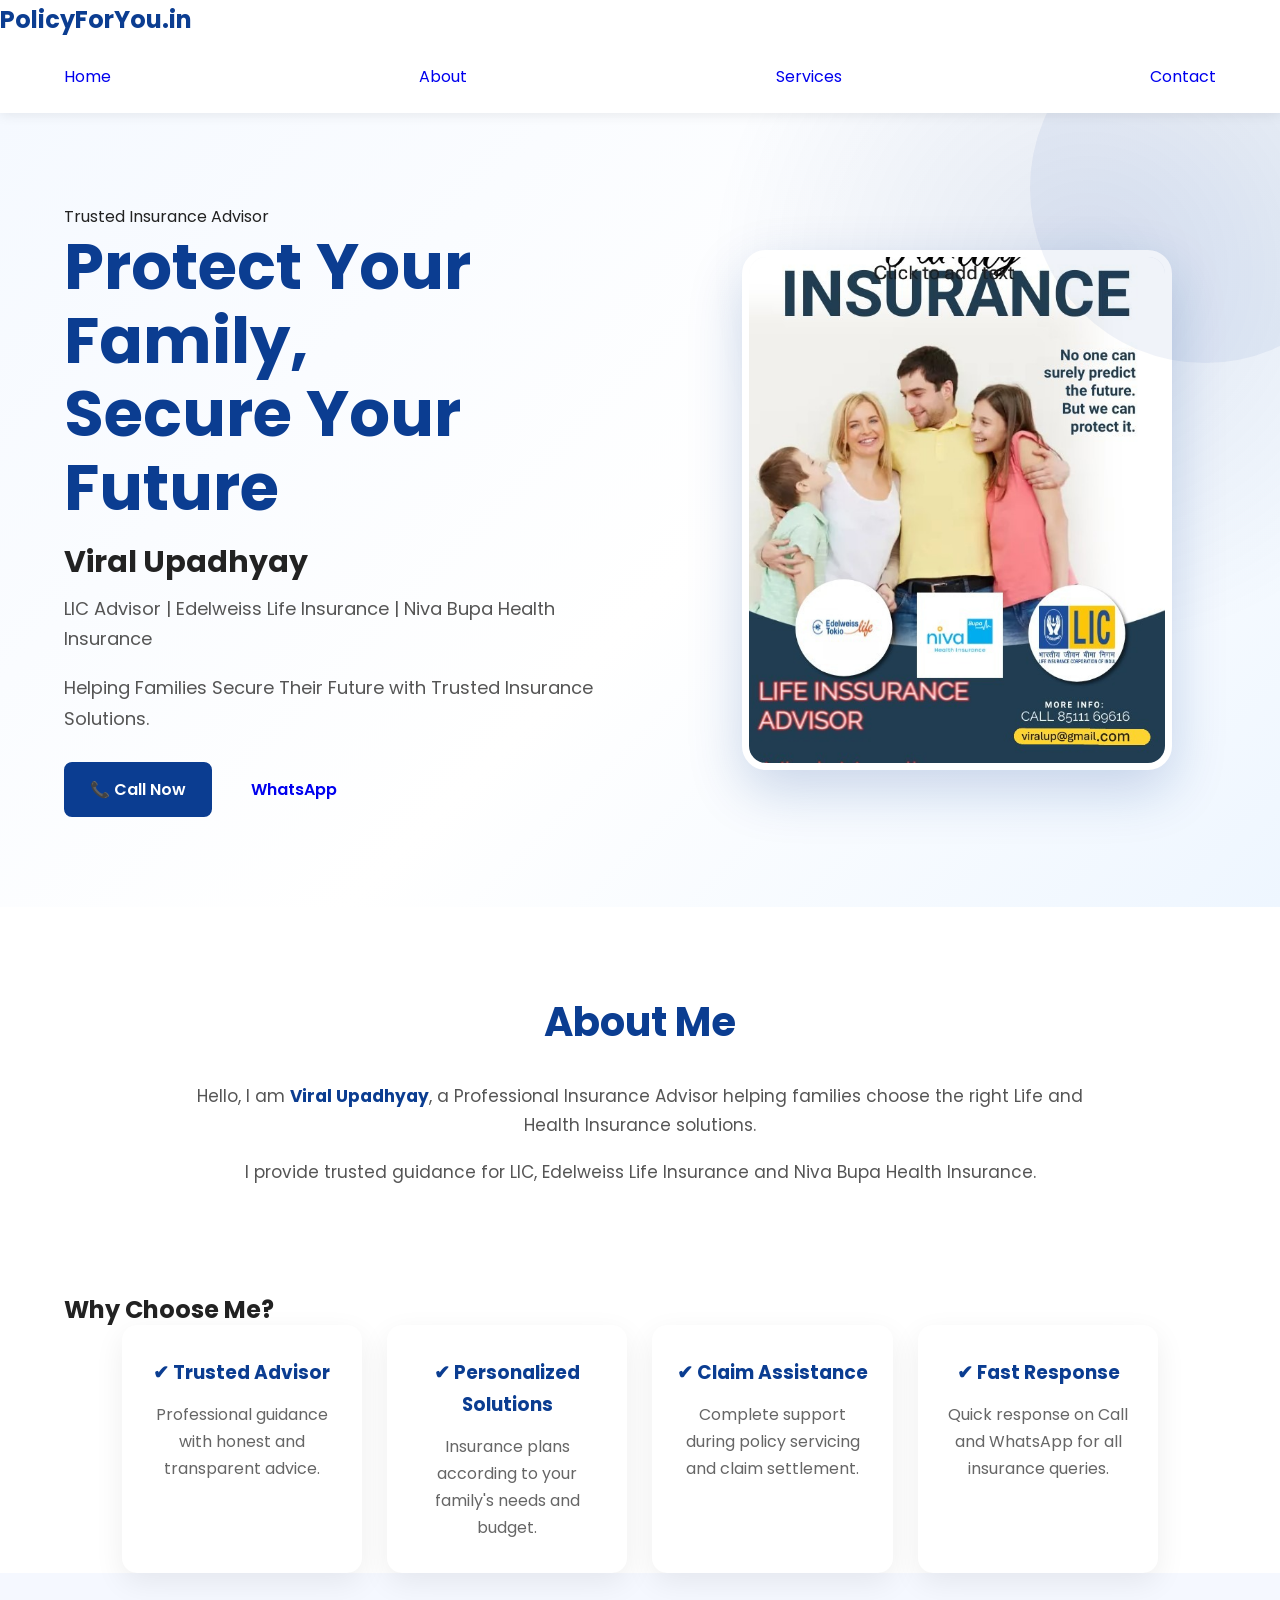
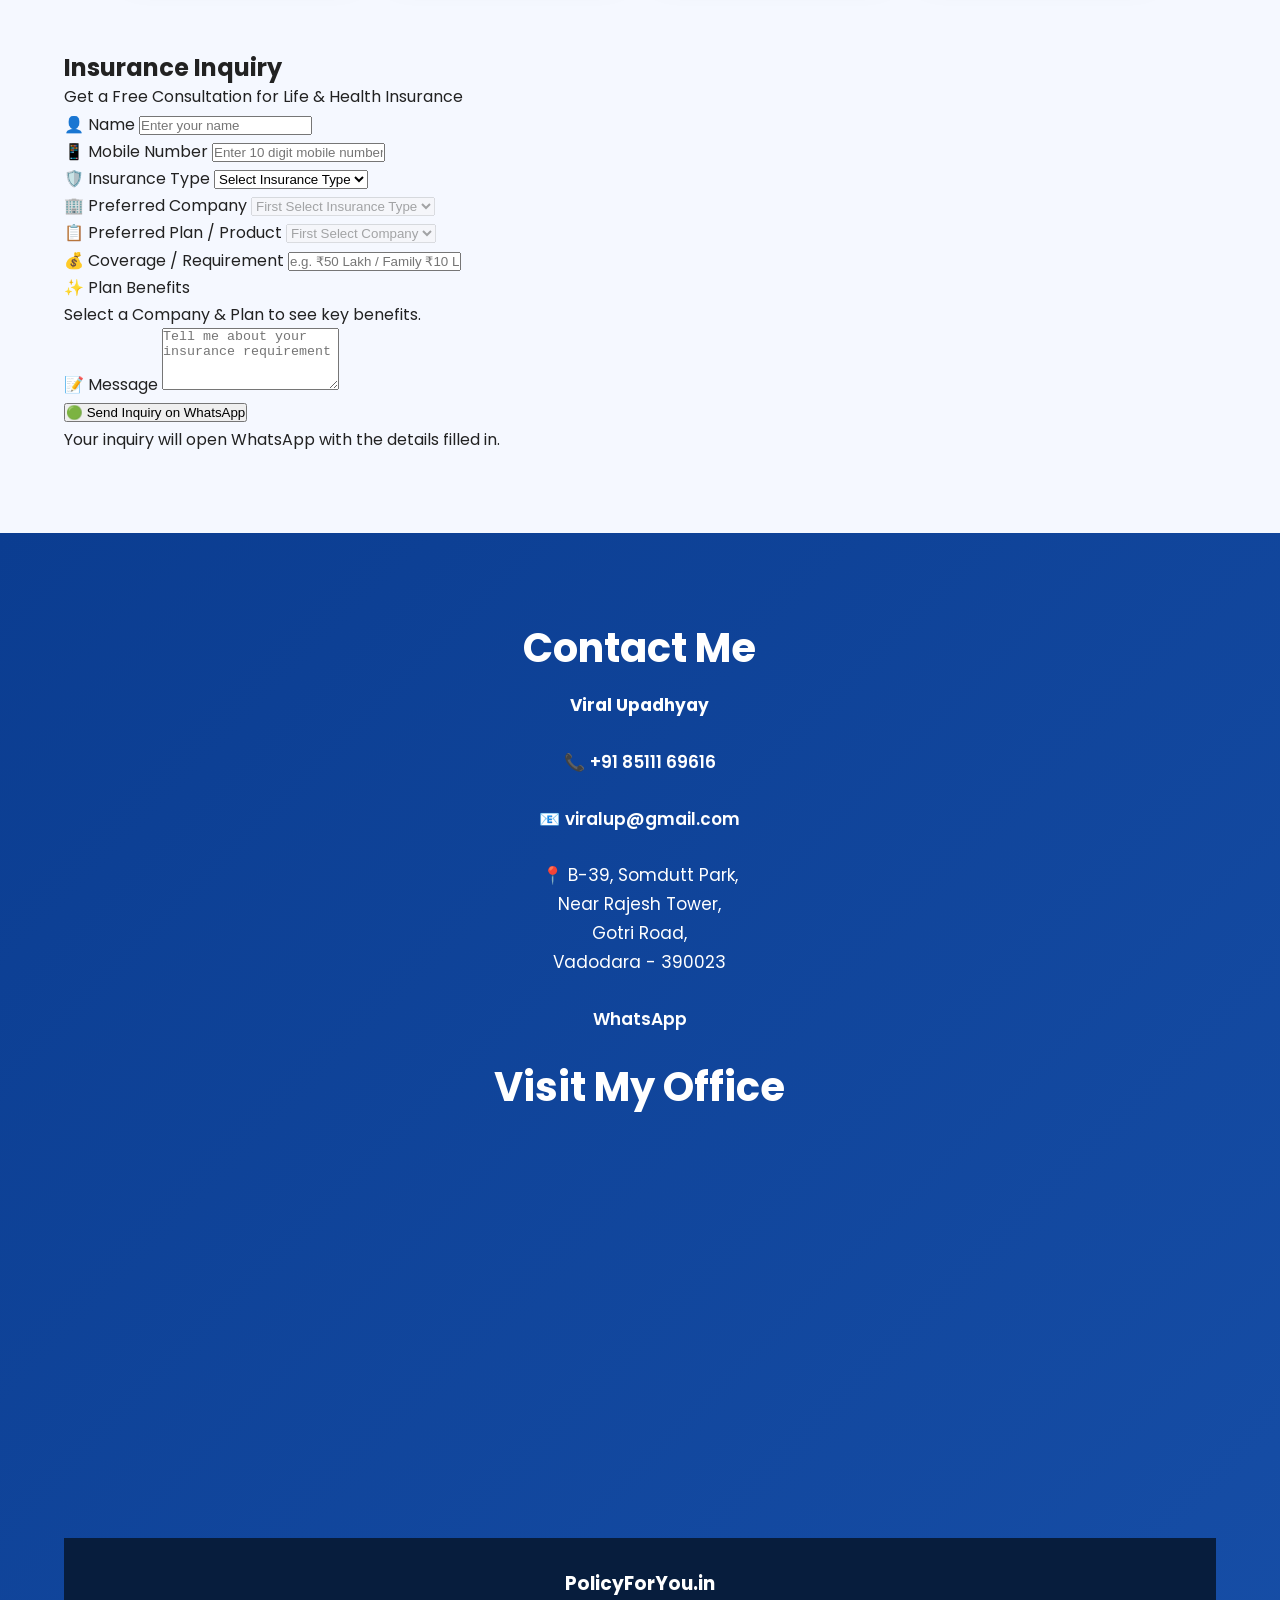
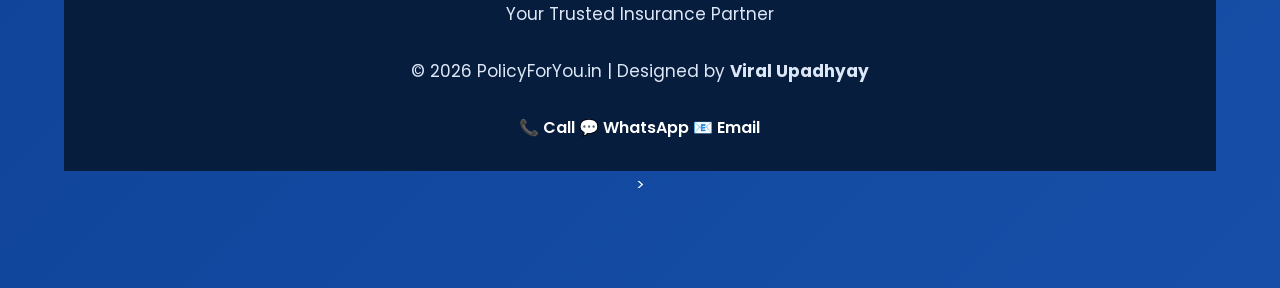
==== commit 4a09c6ba: "Add script tag and Open Graph meta tag to index.html" ====
--- a/index.html
+++ b/index.html
@@ -178,7 +178,7 @@
     </div>
 
     <form id="inquiryForm"
-          onsubmit="event.preventDefault(); sendInquiryToWhatsApp();">
+          onsubmit="event.preventDefault(); sendInquiryWhatsApp();"
 
       <div class="inquiry-grid">
 
@@ -348,9 +348,17 @@
     </div>
 
 </footer>
+
+<script src="script.js"></script>
+
 <link rel="icon" href="favicon-192.png">
+</body>
+</html>>
 
 <meta property="og:image"
       content="https://viral1976.github.io/policyforyou/og-image.png">
 </body>
 </html>
+<script src="script.js"></script>
+</body>
+</html>
--- a/style.css
+++ b/style.css
@@ -1110,3 +1110,174 @@
         font-size: 16px;
     }
 }
+/* =====================================================
+   FINAL INQUIRY FORM - BLUE + GOLD
+===================================================== */
+
+.inquiry-section {
+    padding: 80px 5%;
+    background: #f4f7fc;
+}
+
+.inquiry-card {
+    max-width: 900px;
+    margin: 0 auto;
+    background: #ffffff;
+    padding: 45px;
+    border-radius: 24px;
+    border-top: 5px solid #d4a017;
+    box-shadow: 0 15px 45px rgba(11, 61, 145, 0.15);
+}
+
+.inquiry-heading {
+    text-align: center;
+    margin-bottom: 35px;
+}
+
+.inquiry-heading h2 {
+    margin: 0;
+    color: #0b3d91;
+    font-size: 38px;
+}
+
+.inquiry-heading p {
+    margin: 8px 0 0;
+    color: #555;
+    font-size: 17px;
+}
+
+.gold-line {
+    display: block;
+    width: 70px;
+    height: 4px;
+    margin: 0 auto 15px;
+    background: #d4a017;
+    border-radius: 10px;
+}
+
+.inquiry-grid {
+    display: grid;
+    grid-template-columns: 1fr 1fr;
+    gap: 22px;
+}
+
+.form-group {
+    margin-bottom: 5px;
+}
+
+.form-group.full-width {
+    grid-column: 1 / -1;
+}
+
+.form-group label {
+    display: block;
+    margin-bottom: 8px;
+    color: #0b3d91;
+    font-weight: 700;
+}
+
+.form-group input,
+.form-group select,
+.form-group textarea {
+    width: 100%;
+    padding: 14px 15px;
+    border: 1px solid #d6dce8;
+    border-radius: 10px;
+    background: #fbfcff;
+    color: #222;
+    font-size: 16px;
+    font-family: inherit;
+    box-sizing: border-box;
+}
+
+.form-group input:focus,
+.form-group select:focus,
+.form-group textarea:focus {
+    outline: none;
+    border-color: #d4a017;
+    box-shadow: 0 0 0 3px rgba(212, 160, 23, 0.12);
+}
+
+.form-group select:disabled {
+    background: #eef1f6;
+    color: #8b94a3;
+}
+
+.plan-benefits {
+    padding: 20px;
+    border: 1px solid #d4a017;
+    border-left: 5px solid #d4a017;
+    border-radius: 12px;
+    background: #fffaf0;
+}
+
+.benefits-title {
+    color: #0b3d91;
+    font-size: 19px;
+    font-weight: 700;
+    margin-bottom: 8px;
+}
+
+.benefits-placeholder {
+    color: #666;
+    margin: 0;
+}
+
+#benefitsList {
+    margin: 10px 0 0;
+    padding-left: 20px;
+}
+
+#benefitsList li {
+    margin: 7px 0;
+    color: #333;
+}
+
+.inquiry-btn {
+    width: 100%;
+    margin-top: 25px;
+    padding: 16px;
+    border: none;
+    border-radius: 10px;
+    background: #168b3b;
+    color: #ffffff;
+    font-size: 18px;
+    font-weight: 700;
+    cursor: pointer;
+    transition: 0.3s ease;
+}
+
+.inquiry-btn:hover {
+    background: #0f6f2e;
+    transform: translateY(-2px);
+}
+
+.form-note {
+    text-align: center;
+    margin-top: 12px;
+    color: #777;
+    font-size: 13px;
+}
+
+@media (max-width: 700px) {
+
+    .inquiry-section {
+        padding: 55px 18px;
+    }
+
+    .inquiry-card {
+        padding: 28px 20px;
+    }
+
+    .inquiry-heading h2 {
+        font-size: 30px;
+    }
+
+    .inquiry-grid {
+        grid-template-columns: 1fr;
+    }
+
+    .form-group.full-width {
+        grid-column: auto;
+    }
+}
